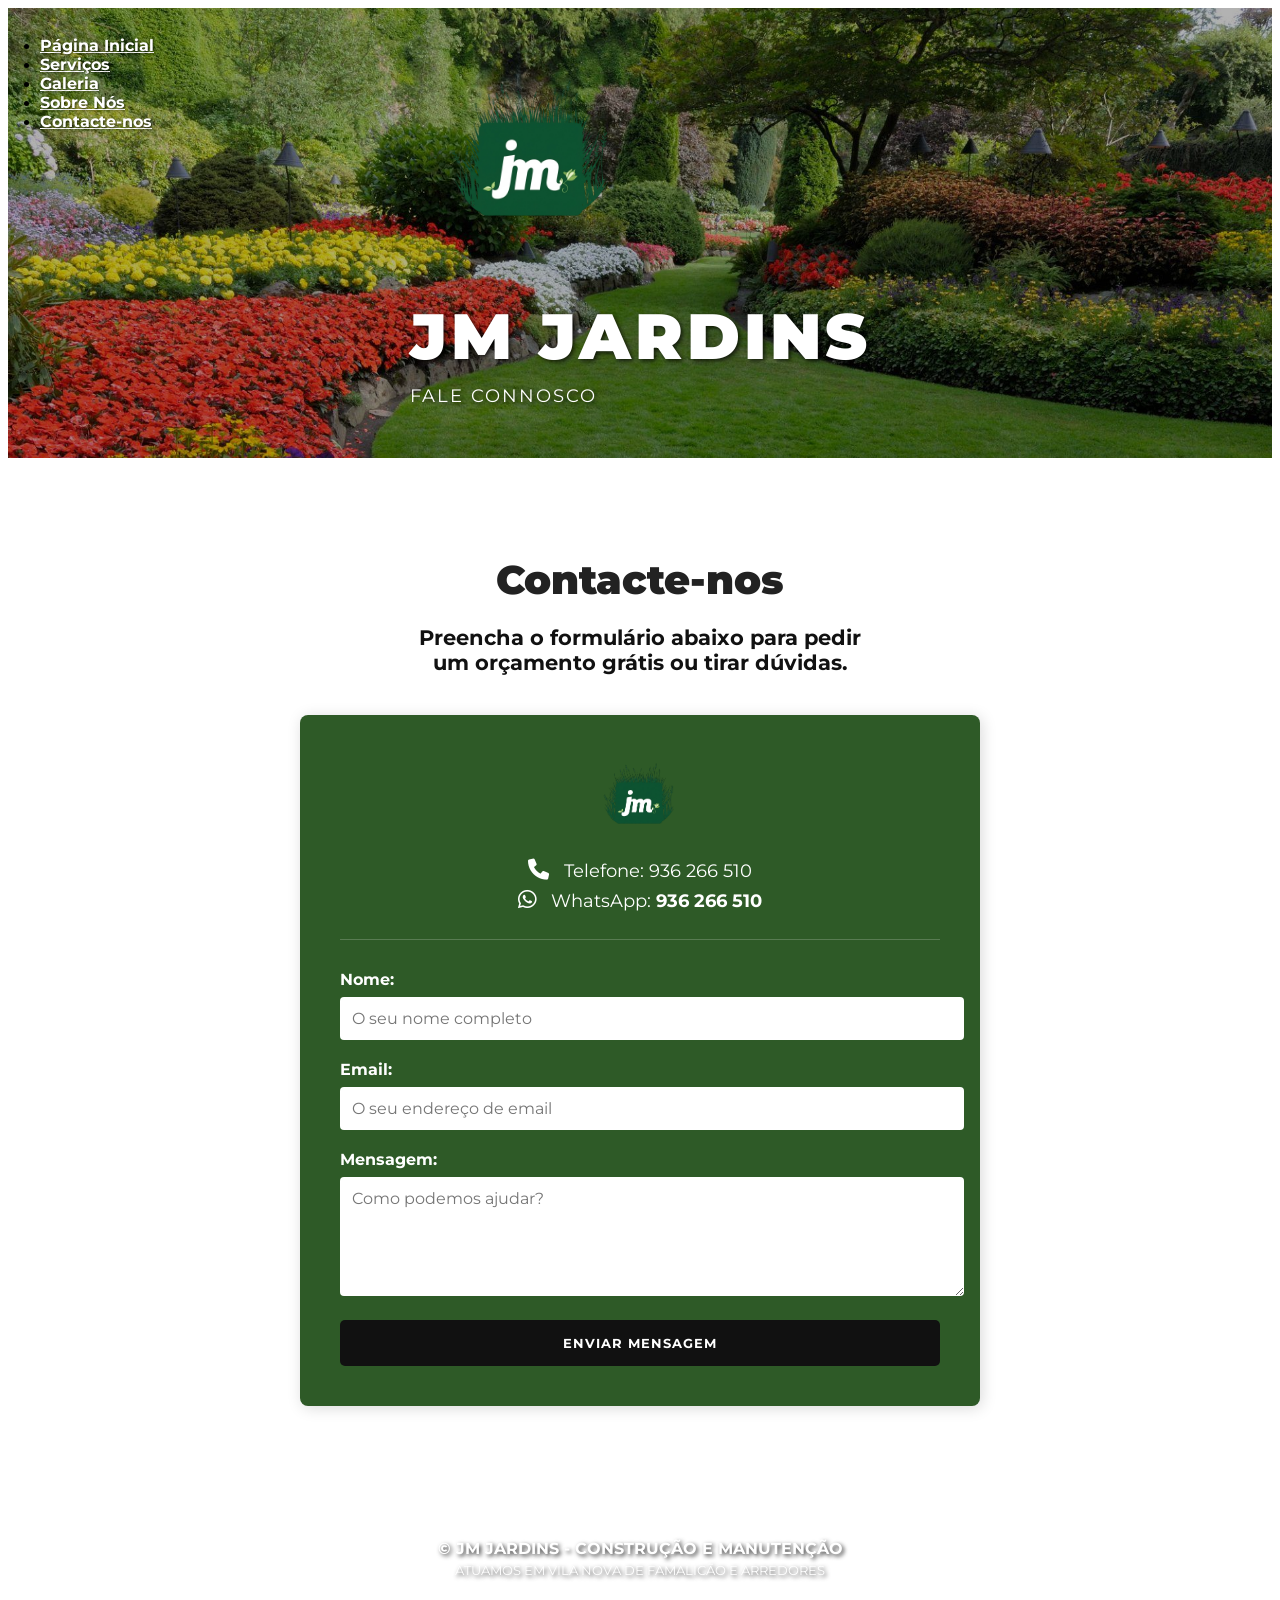
==== contactos.html @ 175b45d8 "Add files via upload" ====
<!DOCTYPE html>
<html lang="pt">
<head>
<meta charset="UTF-8">
    <meta name="viewport" content="width=device-width, initial-scale=1.0">
<title>JM Jardins - Contactos</title>
    
    <link href="https://fonts.googleapis.com/css2?family=Montserrat:wght@400;700;900&display=swap" rel="stylesheet">
    <link rel="stylesheet" href="assets/css/main.css">
    <noscript><link rel="stylesheet" href="assets/css/noscript.css" /></noscript>
    
    <link rel="stylesheet" href="https://cdnjs.cloudflare.com/ajax/libs/font-awesome/6.0.0/css/all.min.css">
    
<style>
    /* header copiado das outras pags */
    #header {
background-image: linear-gradient(rgba(0,0,0,0.3), rgba(0,0,0,0.3)), url('img/image jardim.jpg') !important; 
        background-size: cover !important;
        background-position: center !important;
background-attachment: fixed !important;
        min-height: 50vh; 
        display: flex;
        justify-content: center;
    flex-direction: column;
        align-items: center;
        border: none !important;
margin-bottom: 0 !important;
        padding: 0 !important;
    }

    #header:before, #header:after { display: none !important; background: none !important; }
    
    #nav {
        position: absolute; top: 20px;
        background: transparent !important;
        border: none !important; box-shadow: none !important;
        width: 100%; z-index: 100;
    }

    #nav ul li a {
        color: #ffffff !important;
        font-family: 'Montserrat', sans-serif !important; font-weight: 700;
        text-shadow: 1px 1px 2px rgba(0,0,0,0.5);
    }

    #header h1, #header p {
        color: #ffffff !important;
        margin: 0 !important; text-transform: uppercase; 
        font-family: 'Montserrat', sans-serif !important; 
        text-shadow: 2px 2px 4px rgba(0,0,0,0.7);
    }

    #header p {
        letter-spacing: 2px; font-size: 1.1em;
        margin-top: 10px !important; font-weight: 400;
    }

    /* logo como botao centrado */
    .logo-center { margin: 0 auto 1.5em auto; display: block; }
    .logo-button img { width: auto; height: 180px; }

    #header h1 span { 
        font-size: 2.0em; color: #ffffff !important; 
        letter-spacing: 4px; font-weight: 900; 
        text-shadow: 2px 2px 4px rgba(0,0,0,0.7); 
    }

    /* fundo da secção de contactos */
    .contactos-fundo {
        background-color: #ffffff; 
        padding: 4em 0;
        text-align: center;
    }

    /* css po formulario - VERDE */
    .caixa-formulario {
        max-width: 600px;
        margin: 0 auto;
        background: #2E5A27; /* Verde escuro do tema */
        padding: 40px;
        border-radius: 8px;
        box-shadow: 2px 2px 15px rgba(0,0,0,0.15); /* sombra um bocado mais forte */
        text-align: left; 
    }

    /* texto das labels agora a branco po contraste */
    .caixa-formulario label {
        font-family: 'Montserrat', sans-serif;
        font-weight: 700; color: #ffffff;
        display: block; margin-bottom: 8px;
    }

    /* inputs e a caixa de mensagem */
    .caixa-formulario input, .caixa-formulario textarea {
        width: 100%;
        padding: 12px;
        margin-bottom: 20px;
        border: none; /* tirei a borda pa ficar mais clean no fundo verde */
        border-radius: 4px;
        font-family: 'Montserrat', sans-serif;
        font-size: 1em;
    }

    /* o botao de enviar */
    .caixa-formulario button {
        background-color: #111111; /* Preto para destacar no verde */
        color: #ffffff;
        font-family: 'Montserrat', sans-serif; font-weight: 700;
        padding: 15px 30px;
        border: none; border-radius: 5px;
        cursor: pointer;
        text-transform: uppercase;
        width: 100%; 
        letter-spacing: 1px;
    }

    .caixa-formulario button:hover {
        background-color: #333333; 
    }

    /* css po bloco de contactos rápidos (telefone e whatsapp) */
    .info-contacto-rapido {
        text-align: center;
        margin-bottom: 30px;
        padding-bottom: 20px;
        border-bottom: 1px solid rgba(255, 255, 255, 0.2); /* Borda branca muito suave pa separar */
    }

    .info-contacto-rapido div {
        display: block; /* pa meter um por baixo do outro */
        color: #ffffff !important;
        font-family: 'Montserrat', sans-serif;
        font-weight: 400;
        font-size: 1.1em;
        margin: 8px auto; /* espacamento entre eles */
    }

    .info-contacto-rapido i {
        margin-right: 10px;
        font-size: 1.2em;
    }

    .info-contacto-rapido a {
        color: #ffffff !important;
        text-decoration: none;
        font-weight: 700; /* deixar o numero em negrito */
    }

    /* footer do costume */
    #footer {
        border: none !important;
        background-image: linear-gradient(rgba(0,0,0,0.6), rgba(0,0,0,0.6)), url('img/image jardim.jpg') !important;
        background-size: cover !important;
        padding: 4em 0 !important;
        background-position: center !important; background-attachment: fixed !important;
        display: flex; flex-direction: column; justify-content: center; align-items: center;
        text-align: center !important;
    }

    #footer p {
        color: #ffffff !important; font-size: 1em !important;
        font-family: 'Montserrat', sans-serif !important;
        font-weight: 700 !important; margin: 5px auto !important;
        text-transform: uppercase;
        text-shadow: 2px 2px 4px rgba(0,0,0,0.8);
        border: none !important; padding: 0 !important;
        display: flex; flex-direction: column;
        justify-content: center;
        align-items: center;
        text-align: center !important;
    }
</style>
</head>
<body class="homepage is-preload">
    <div id="page-wrapper">

        <header id="header">
            <div class="inner">
                <header>
                    <h1>
                        <a href="index.html" class="logo-button logo-center">
                            <img src="img/logo.png" alt="JM Jardins Logo">
                        </a>
                        <span>JM JARDINS</span>
                    </h1>
                    <p>FALE CONNOSCO</p>
                </header>
            </div>

            <nav id="nav">
                <ul>
                    <li><a href="index.html">Página Inicial</a></li>
                    <li><a href="servicos.html">Serviços</a></li>
                    <li><a href="galeria.html">Galeria</a></li>
                    <li><a href="historia.html">Sobre Nós</a></li>
                    <li><a href="contactos.html">Contacte-nos</a></li>
                </ul>
            </nav>
        </header>

        <main class="wrapper style1 contactos-fundo">
            <h2 style="font-family: 'Montserrat', sans-serif; font-weight: 900; font-size: 2.5em; margin-bottom: 10px; color: #222;">Contacte-nos</h2>
            
            <p style="font-family: 'Montserrat', sans-serif; font-weight: 700; font-size: 1.3em; color: #111; margin-bottom: 40px; text-align: center;">
    Preencha o formulário abaixo para pedir<br>um orçamento grátis ou tirar dúvidas.
</p>

            <div class="caixa-formulario">
                <div style="text-align: center; margin-bottom: 20px;">
                    <img src="img/logo.png" alt="Mini Logo JM" style="height: 80px; width: auto;">
                </div>

                <div class="info-contacto-rapido">
                    <div>
                        <i class="fas fa-phone"></i>
                        <span>Telefone: 936 266 510</span> </div>
                    <div>
                        <i class="fab fa-whatsapp"></i>
                        <span>WhatsApp: <a href="https://wa.me/936266510" target="_blank">936 266 510</a></span> </div>
                </div>

                <form action="#" method="post">
                    <div>
                        <label for="nome">Nome:</label>
                        <input type="text" id="nome" name="nome" placeholder="O seu nome completo" required>
                    </div>

                    <div>
                        <label for="email">Email:</label>
                        <input type="email" id="email" name="email" placeholder="O seu endereço de email" required>
                    </div>

                    <div>
                        <label for="mensagem">Mensagem:</label>
                        <textarea id="mensagem" name="mensagem" rows="5" placeholder="Como podemos ajudar?" required></textarea>
                    </div>

                    <button type="submit">Enviar Mensagem</button>
                </form>
            </div>
        </main>

        <footer id="footer">
            <div class="container">
                <p>&copy; JM Jardins - Construção e Manutenção</p>
                <p style="font-size: 0.8em !important; font-weight: 400 !important;">Atuamos em Vila Nova de Famalicão e Arredores</p>
                
            </div>
        </footer>

    </div>
</body>
</html>
---- assets/css/main.css ----
@import url("https://fonts.googleapis.com/css?family=Source+Sans+Pro:300,300italic,400,400italic,600");
@import url("fontawesome-all.min.css");

/*
	Helios by HTML5 UP
	html5up.net | @ajlkn
	Free for personal and commercial use under the CCA 3.0 license (html5up.net/license)
*/

html, body, div, span, applet, object,
iframe, h1, h2, h3, h4, h5, h6, p, blockquote,
pre, a, abbr, acronym, address, big, cite,
code, del, dfn, em, img, ins, kbd, q, s, samp,
small, strike, strong, sub, sup, tt, var, b,
u, i, center, dl, dt, dd, ol, ul, li, fieldset,
form, label, legend, table, caption, tbody,
tfoot, thead, tr, th, td, article, aside,
canvas, details, embed, figure, figcaption,
footer, header, hgroup, menu, nav, output, ruby,
section, summary, time, mark, audio, video {
	margin: 0;
	padding: 0;
	border: 0;
	font-size: 100%;
	font: inherit;
	vertical-align: baseline;}

article, aside, details, figcaption, figure,
footer, header, hgroup, menu, nav, section {
	display: block;}

body {
	line-height: 1;
}

ol, ul {
	list-style: none;
}

blockquote, q {
	quotes: none;
}

	blockquote:before, blockquote:after, q:before, q:after {
		content: '';
		content: none;
	}

table {
	border-collapse: collapse;
	border-spacing: 0;
}

body {
	-webkit-text-size-adjust: none;
}

mark {
	background-color: transparent;
	color: inherit;
}

input::-moz-focus-inner {
	border: 0;
	padding: 0;
}

input, select, textarea {
	-moz-appearance: none;
	-webkit-appearance: none;
	-ms-appearance: none;
	appearance: none;
}

/* Basic */

	html {
		box-sizing: border-box;
	}

	*, *:before, *:after {
		box-sizing: inherit;
	}

	body {
		background: #f0f4f4;
		color: #5b5b5b;
		font-size: 15pt;
		line-height: 1.85em;
		font-family: 'Source Sans Pro', sans-serif;
		font-weight: 300;
	}

		body.is-preload *, body.is-preload *:before, body.is-preload *:after {
			-moz-animation: none !important;
			-webkit-animation: none !important;
			-ms-animation: none !important;
			animation: none !important;
			-moz-transition: none !important;
			-webkit-transition: none !important;
			-ms-transition: none !important;
			transition: none !important;
		}

	input, textarea, select {
		font-size: 15pt;
		line-height: 1.85em;
		font-family: 'Source Sans Pro', sans-serif;
		font-weight: 300;
	}

	h1, h2, h3, h4, h5, h6 {
		font-weight: 400;
		color: #483949;
		line-height: 1.25em;
	}

	h1 a, h2 a, h3 a, h4 a, h5 a, h6 a {
		color: inherit;
		text-decoration: none;
		border-bottom-color: transparent;
	}

	h1 strong, h2 strong, h3 strong, h4 strong, h5 strong, h6 strong {
		font-weight: 600;
	}

	h2 {
		font-size: 2.85em;
	}

	h3 {
		font-size: 1.25em;
	}

	h4 {
		font-size: 1em;
		margin: 0 0 0.25em 0;
	}

	strong, b {
		font-weight: 400;
		color: #483949;
	}

	em, i {
		font-style: italic;
	}

	a {
		color: inherit;
		border-bottom: solid 1px rgba(128, 128, 128, 0.15);
		text-decoration: none;
		-moz-transition: background-color 0.35s ease-in-out, color 0.35s ease-in-out, border-bottom-color 0.35s ease-in-out;
		-webkit-transition: background-color 0.35s ease-in-out, color 0.35s ease-in-out, border-bottom-color 0.35s ease-in-out;
		-ms-transition: background-color 0.35s ease-in-out, color 0.35s ease-in-out, border-bottom-color 0.35s ease-in-out;
		transition: background-color 0.35s ease-in-out, color 0.35s ease-in-out, border-bottom-color 0.35s ease-in-out;
	}

		a:hover {
			color: #ef8376;
			border-bottom-color: transparent;
		}

	sub {
		position: relative;
		top: 0.5em;
		font-size: 0.8em;
	}

	sup {
		position: relative;
		top: -0.5em;
		font-size: 0.8em;
	}

	blockquote {
		border-left: solid 0.5em #ddd;
		padding: 1em 0 1em 2em;
		font-style: italic;
	}

	p, ul, ol, dl, table {
		margin-bottom: 1em;
	}

	p {
		text-align: justify;
	}

	br.clear {
		clear: both;
	}

	hr {
		position: relative;
		display: block;
		border: 0;
		top: 4.5em;
		margin-bottom: 9em;
		height: 6px;
		border-top: solid 1px rgba(128, 128, 128, 0.2);
		border-bottom: solid 1px rgba(128, 128, 128, 0.2);
	}

		hr:before, hr:after {
			content: '';
			position: absolute;
			top: -8px;
			display: block;
			width: 1px;
			height: 21px;
			background: rgba(128, 128, 128, 0.2);
		}

		hr:before {
			left: -1px;
		}

		hr:after {
			right: -1px;
		}

	.timestamp {
		color: rgba(128, 128, 128, 0.75);
		font-size: 0.8em;
	}

/* Container */

	.container {
		margin: 0 auto;
		max-width: 100%;
		width: 1400px;
	}

		@media screen and (max-width: 1680px) {

			.container {
				width: 1200px;
			}

		}

		@media screen and (max-width: 1280px) {

			.container {
				width: 100%;
			}

		}

		@media screen and (max-width: 960px) {

			.container {
				width: 100%;
			}

		}

		@media screen and (max-width: 840px) {

			.container {
				width: 100%;
			}

		}

		@media screen and (max-width: 736px) {

			.container {
				width: 100%;
			}

		}

/* Row */

	.row {
		display: flex;
		flex-wrap: wrap;
		box-sizing: border-box;
		align-items: stretch;
	}

		.row > * {
			box-sizing: border-box;
		}

		.row.gtr-uniform > * > :last-child {
			margin-bottom: 0;
		}

		.row.aln-left {
			justify-content: flex-start;
		}

		.row.aln-center {
			justify-content: center;
		}

		.row.aln-right {
			justify-content: flex-end;
		}

		.row.aln-top {
			align-items: flex-start;
		}

		.row.aln-middle {
			align-items: center;
		}

		.row.aln-bottom {
			align-items: flex-end;
		}

		.row > .imp {
			order: -1;
		}

		.row > .col-1 {
			width: 8.33333%;
		}

		.row > .off-1 {
			margin-left: 8.33333%;
		}

		.row > .col-2 {
			width: 16.66667%;
		}

		.row > .off-2 {
			margin-left: 16.66667%;
		}

		.row > .col-3 {
			width: 25%;
		}

		.row > .off-3 {
			margin-left: 25%;
		}

		.row > .col-4 {
			width: 33.33333%;
		}

		.row > .off-4 {
			margin-left: 33.33333%;
		}

		.row > .col-5 {
			width: 41.66667%;
		}

		.row > .off-5 {
			margin-left: 41.66667%;
		}

		.row > .col-6 {
			width: 50%;
		}

		.row > .off-6 {
			margin-left: 50%;
		}

		.row > .col-7 {
			width: 58.33333%;
		}

		.row > .off-7 {
			margin-left: 58.33333%;
		}

		.row > .col-8 {
			width: 66.66667%;
		}

		.row > .off-8 {
			margin-left: 66.66667%;
		}

		.row > .col-9 {
			width: 75%;
		}

		.row > .off-9 {
			margin-left: 75%;
		}

		.row > .col-10 {
			width: 83.33333%;
		}

		.row > .off-10 {
			margin-left: 83.33333%;
		}

		.row > .col-11 {
			width: 91.66667%;
		}

		.row > .off-11 {
			margin-left: 91.66667%;
		}

		.row > .col-12 {
			width: 100%;
		}

		.row > .off-12 {
			margin-left: 100%;
		}

		.row.gtr-0 {
			margin-top: 0px;
			margin-left: 0px;
		}

			.row.gtr-0 > * {
				padding: 0px 0 0 0px;
			}

			.row.gtr-0.gtr-uniform {
				margin-top: 0px;
			}

				.row.gtr-0.gtr-uniform > * {
					padding-top: 0px;
				}

		.row.gtr-25 {
			margin-top: -10px;
			margin-left: -10px;
		}

			.row.gtr-25 > * {
				padding: 10px 0 0 10px;
			}

			.row.gtr-25.gtr-uniform {
				margin-top: -10px;
			}

				.row.gtr-25.gtr-uniform > * {
					padding-top: 10px;
				}

		.row.gtr-50 {
			margin-top: -20px;
			margin-left: -20px;
		}

			.row.gtr-50 > * {
				padding: 20px 0 0 20px;
			}

			.row.gtr-50.gtr-uniform {
				margin-top: -20px;
			}

				.row.gtr-50.gtr-uniform > * {
					padding-top: 20px;
				}

		.row {
			margin-top: -40px;
			margin-left: -40px;
		}

			.row > * {
				padding: 40px 0 0 40px;
			}

			.row.gtr-uniform {
				margin-top: -40px;
			}

				.row.gtr-uniform > * {
					padding-top: 40px;
				}

		.row.gtr-150 {
			margin-top: -60px;
			margin-left: -60px;
		}

			.row.gtr-150 > * {
				padding: 60px 0 0 60px;
			}

			.row.gtr-150.gtr-uniform {
				margin-top: -60px;
			}

				.row.gtr-150.gtr-uniform > * {
					padding-top: 60px;
				}

		.row.gtr-200 {
			margin-top: -80px;
			margin-left: -80px;
		}

			.row.gtr-200 > * {
				padding: 80px 0 0 80px;
			}

			.row.gtr-200.gtr-uniform {
				margin-top: -80px;
			}

				.row.gtr-200.gtr-uniform > * {
					padding-top: 80px;
				}

		@media screen and (max-width: 1680px) {

			.row {
				display: flex;
				flex-wrap: wrap;
				box-sizing: border-box;
				align-items: stretch;
			}

				.row > * {
					box-sizing: border-box;
				}

				.row.gtr-uniform > * > :last-child {
					margin-bottom: 0;
				}

				.row.aln-left {
					justify-content: flex-start;
				}

				.row.aln-center {
					justify-content: center;
				}

				.row.aln-right {
					justify-content: flex-end;
				}

				.row.aln-top {
					align-items: flex-start;
				}

				.row.aln-middle {
					align-items: center;
				}

				.row.aln-bottom {
					align-items: flex-end;
				}

				.row > .imp-wide {
					order: -1;
				}

				.row > .col-1-wide {
					width: 8.33333%;
				}

				.row > .off-1-wide {
					margin-left: 8.33333%;
				}

				.row > .col-2-wide {
					width: 16.66667%;
				}

				.row > .off-2-wide {
					margin-left: 16.66667%;
				}

				.row > .col-3-wide {
					width: 25%;
				}

				.row > .off-3-wide {
					margin-left: 25%;
				}

				.row > .col-4-wide {
					width: 33.33333%;
				}

				.row > .off-4-wide {
					margin-left: 33.33333%;
				}

				.row > .col-5-wide {
					width: 41.66667%;
				}

				.row > .off-5-wide {
					margin-left: 41.66667%;
				}

				.row > .col-6-wide {
					width: 50%;
				}

				.row > .off-6-wide {
					margin-left: 50%;
				}

				.row > .col-7-wide {
					width: 58.33333%;
				}

				.row > .off-7-wide {
					margin-left: 58.33333%;
				}

				.row > .col-8-wide {
					width: 66.66667%;
				}

				.row > .off-8-wide {
					margin-left: 66.66667%;
				}

				.row > .col-9-wide {
					width: 75%;
				}

				.row > .off-9-wide {
					margin-left: 75%;
				}

				.row > .col-10-wide {
					width: 83.33333%;
				}

				.row > .off-10-wide {
					margin-left: 83.33333%;
				}

				.row > .col-11-wide {
					width: 91.66667%;
				}

				.row > .off-11-wide {
					margin-left: 91.66667%;
				}

				.row > .col-12-wide {
					width: 100%;
				}

				.row > .off-12-wide {
					margin-left: 100%;
				}

				.row.gtr-0 {
					margin-top: 0px;
					margin-left: 0px;
				}

					.row.gtr-0 > * {
						padding: 0px 0 0 0px;
					}

					.row.gtr-0.gtr-uniform {
						margin-top: 0px;
					}

						.row.gtr-0.gtr-uniform > * {
							padding-top: 0px;
						}

				.row.gtr-25 {
					margin-top: -10px;
					margin-left: -10px;
				}

					.row.gtr-25 > * {
						padding: 10px 0 0 10px;
					}

					.row.gtr-25.gtr-uniform {
						margin-top: -10px;
					}

						.row.gtr-25.gtr-uniform > * {
							padding-top: 10px;
						}

				.row.gtr-50 {
					margin-top: -20px;
					margin-left: -20px;
				}

					.row.gtr-50 > * {
						padding: 20px 0 0 20px;
					}

					.row.gtr-50.gtr-uniform {
						margin-top: -20px;
					}

						.row.gtr-50.gtr-uniform > * {
							padding-top: 20px;
						}

				.row {
					margin-top: -40px;
					margin-left: -40px;
				}

					.row > * {
						padding: 40px 0 0 40px;
					}

					.row.gtr-uniform {
						margin-top: -40px;
					}

						.row.gtr-uniform > * {
							padding-top: 40px;
						}

				.row.gtr-150 {
					margin-top: -60px;
					margin-left: -60px;
				}

					.row.gtr-150 > * {
						padding: 60px 0 0 60px;
					}

					.row.gtr-150.gtr-uniform {
						margin-top: -60px;
					}

						.row.gtr-150.gtr-uniform > * {
							padding-top: 60px;
						}

				.row.gtr-200 {
					margin-top: -80px;
					margin-left: -80px;
				}

					.row.gtr-200 > * {
						padding: 80px 0 0 80px;
					}

					.row.gtr-200.gtr-uniform {
						margin-top: -80px;
					}

						.row.gtr-200.gtr-uniform > * {
							padding-top: 80px;
						}

		}

		@media screen and (max-width: 1280px) {

			.row {
				display: flex;
				flex-wrap: wrap;
				box-sizing: border-box;
				align-items: stretch;
			}

				.row > * {
					box-sizing: border-box;
				}

				.row.gtr-uniform > * > :last-child {
					margin-bottom: 0;
				}

				.row.aln-left {
					justify-content: flex-start;
				}

				.row.aln-center {
					justify-content: center;
				}

				.row.aln-right {
					justify-content: flex-end;
				}

				.row.aln-top {
					align-items: flex-start;
				}

				.row.aln-middle {
					align-items: center;
				}

				.row.aln-bottom {
					align-items: flex-end;
				}

				.row > .imp-normal {
					order: -1;
				}

				.row > .col-1-normal {
					width: 8.33333%;
				}

				.row > .off-1-normal {
					margin-left: 8.33333%;
				}

				.row > .col-2-normal {
					width: 16.66667%;
				}

				.row > .off-2-normal {
					margin-left: 16.66667%;
				}

				.row > .col-3-normal {
					width: 25%;
				}

				.row > .off-3-normal {
					margin-left: 25%;
				}

				.row > .col-4-normal {
					width: 33.33333%;
				}

				.row > .off-4-normal {
					margin-left: 33.33333%;
				}

				.row > .col-5-normal {
					width: 41.66667%;
				}

				.row > .off-5-normal {
					margin-left: 41.66667%;
				}

				.row > .col-6-normal {
					width: 50%;
				}

				.row > .off-6-normal {
					margin-left: 50%;
				}

				.row > .col-7-normal {
					width: 58.33333%;
				}

				.row > .off-7-normal {
					margin-left: 58.33333%;
				}

				.row > .col-8-normal {
					width: 66.66667%;
				}

				.row > .off-8-normal {
					margin-left: 66.66667%;
				}

				.row > .col-9-normal {
					width: 75%;
				}

				.row > .off-9-normal {
					margin-left: 75%;
				}

				.row > .col-10-normal {
					width: 83.33333%;
				}

				.row > .off-10-normal {
					margin-left: 83.33333%;
				}

				.row > .col-11-normal {
					width: 91.66667%;
				}

				.row > .off-11-normal {
					margin-left: 91.66667%;
				}

				.row > .col-12-normal {
					width: 100%;
				}

				.row > .off-12-normal {
					margin-left: 100%;
				}

				.row.gtr-0 {
					margin-top: 0px;
					margin-left: 0px;
				}

					.row.gtr-0 > * {
						padding: 0px 0 0 0px;
					}

					.row.gtr-0.gtr-uniform {
						margin-top: 0px;
					}

						.row.gtr-0.gtr-uniform > * {
							padding-top: 0px;
						}

				.row.gtr-25 {
					margin-top: -9px;
					margin-left: -9px;
				}

					.row.gtr-25 > * {
						padding: 9px 0 0 9px;
					}

					.row.gtr-25.gtr-uniform {
						margin-top: -9px;
					}

						.row.gtr-25.gtr-uniform > * {
							padding-top: 9px;
						}

				.row.gtr-50 {
					margin-top: -18px;
					margin-left: -18px;
				}

					.row.gtr-50 > * {
						padding: 18px 0 0 18px;
					}

					.row.gtr-50.gtr-uniform {
						margin-top: -18px;
					}

						.row.gtr-50.gtr-uniform > * {
							padding-top: 18px;
						}

				.row {
					margin-top: -36px;
					margin-left: -36px;
				}

					.row > * {
						padding: 36px 0 0 36px;
					}

					.row.gtr-uniform {
						margin-top: -36px;
					}

						.row.gtr-uniform > * {
							padding-top: 36px;
						}

				.row.gtr-150 {
					margin-top: -54px;
					margin-left: -54px;
				}

					.row.gtr-150 > * {
						padding: 54px 0 0 54px;
					}

					.row.gtr-150.gtr-uniform {
						margin-top: -54px;
					}

						.row.gtr-150.gtr-uniform > * {
							padding-top: 54px;
						}

				.row.gtr-200 {
					margin-top: -72px;
					margin-left: -72px;
				}

					.row.gtr-200 > * {
						padding: 72px 0 0 72px;
					}

					.row.gtr-200.gtr-uniform {
						margin-top: -72px;
					}

						.row.gtr-200.gtr-uniform > * {
							padding-top: 72px;
						}

		}

		@media screen and (max-width: 960px) {

			.row {
				display: flex;
				flex-wrap: wrap;
				box-sizing: border-box;
				align-items: stretch;
			}

				.row > * {
					box-sizing: border-box;
				}

				.row.gtr-uniform > * > :last-child {
					margin-bottom: 0;
				}

				.row.aln-left {
					justify-content: flex-start;
				}

				.row.aln-center {
					justify-content: center;
				}

				.row.aln-right {
					justify-content: flex-end;
				}

				.row.aln-top {
					align-items: flex-start;
				}

				.row.aln-middle {
					align-items: center;
				}

				.row.aln-bottom {
					align-items: flex-end;
				}

				.row > .imp-narrow {
					order: -1;
				}

				.row > .col-1-narrow {
					width: 8.33333%;
				}

				.row > .off-1-narrow {
					margin-left: 8.33333%;
				}

				.row > .col-2-narrow {
					width: 16.66667%;
				}

				.row > .off-2-narrow {
					margin-left: 16.66667%;
				}

				.row > .col-3-narrow {
					width: 25%;
				}

				.row > .off-3-narrow {
					margin-left: 25%;
				}

				.row > .col-4-narrow {
					width: 33.33333%;
				}

				.row > .off-4-narrow {
					margin-left: 33.33333%;
				}

				.row > .col-5-narrow {
					width: 41.66667%;
				}

				.row > .off-5-narrow {
					margin-left: 41.66667%;
				}

				.row > .col-6-narrow {
					width: 50%;
				}

				.row > .off-6-narrow {
					margin-left: 50%;
				}

				.row > .col-7-narrow {
					width: 58.33333%;
				}

				.row > .off-7-narrow {
					margin-left: 58.33333%;
				}

				.row > .col-8-narrow {
					width: 66.66667%;
				}

				.row > .off-8-narrow {
					margin-left: 66.66667%;
				}

				.row > .col-9-narrow {
					width: 75%;
				}

				.row > .off-9-narrow {
					margin-left: 75%;
				}

				.row > .col-10-narrow {
					width: 83.33333%;
				}

				.row > .off-10-narrow {
					margin-left: 83.33333%;
				}

				.row > .col-11-narrow {
					width: 91.66667%;
				}

				.row > .off-11-narrow {
					margin-left: 91.66667%;
				}

				.row > .col-12-narrow {
					width: 100%;
				}

				.row > .off-12-narrow {
					margin-left: 100%;
				}

				.row.gtr-0 {
					margin-top: 0px;
					margin-left: 0px;
				}

					.row.gtr-0 > * {
						padding: 0px 0 0 0px;
					}

					.row.gtr-0.gtr-uniform {
						margin-top: 0px;
					}

						.row.gtr-0.gtr-uniform > * {
							padding-top: 0px;
						}

				.row.gtr-25 {
					margin-top: -8px;
					margin-left: -8px;
				}

					.row.gtr-25 > * {
						padding: 8px 0 0 8px;
					}

					.row.gtr-25.gtr-uniform {
						margin-top: -8px;
					}

						.row.gtr-25.gtr-uniform > * {
							padding-top: 8px;
						}

				.row.gtr-50 {
					margin-top: -16px;
					margin-left: -16px;
				}

					.row.gtr-50 > * {
						padding: 16px 0 0 16px;
					}

					.row.gtr-50.gtr-uniform {
						margin-top: -16px;
					}

						.row.gtr-50.gtr-uniform > * {
							padding-top: 16px;
						}

				.row {
					margin-top: -32px;
					margin-left: -32px;
				}

					.row > * {
						padding: 32px 0 0 32px;
					}

					.row.gtr-uniform {
						margin-top: -32px;
					}

						.row.gtr-uniform > * {
							padding-top: 32px;
						}

				.row.gtr-150 {
					margin-top: -48px;
					margin-left: -48px;
				}

					.row.gtr-150 > * {
						padding: 48px 0 0 48px;
					}

					.row.gtr-150.gtr-uniform {
						margin-top: -48px;
					}

						.row.gtr-150.gtr-uniform > * {
							padding-top: 48px;
						}

				.row.gtr-200 {
					margin-top: -64px;
					margin-left: -64px;
				}

					.row.gtr-200 > * {
						padding: 64px 0 0 64px;
					}

					.row.gtr-200.gtr-uniform {
						margin-top: -64px;
					}

						.row.gtr-200.gtr-uniform > * {
							padding-top: 64px;
						}

		}

		@media screen and (max-width: 840px) {

			.row {
				display: flex;
				flex-wrap: wrap;
				box-sizing: border-box;
				align-items: stretch;
			}

				.row > * {
					box-sizing: border-box;
				}

				.row.gtr-uniform > * > :last-child {
					margin-bottom: 0;
				}

				.row.aln-left {
					justify-content: flex-start;
				}

				.row.aln-center {
					justify-content: center;
				}

				.row.aln-right {
					justify-content: flex-end;
				}

				.row.aln-top {
					align-items: flex-start;
				}

				.row.aln-middle {
					align-items: center;
				}

				.row.aln-bottom {
					align-items: flex-end;
				}

				.row > .imp-narrower {
					order: -1;
				}

				.row > .col-1-narrower {
					width: 8.33333%;
				}

				.row > .off-1-narrower {
					margin-left: 8.33333%;
				}

				.row > .col-2-narrower {
					width: 16.66667%;
				}

				.row > .off-2-narrower {
					margin-left: 16.66667%;
				}

				.row > .col-3-narrower {
					width: 25%;
				}

				.row > .off-3-narrower {
					margin-left: 25%;
				}

				.row > .col-4-narrower {
					width: 33.33333%;
				}

				.row > .off-4-narrower {
					margin-left: 33.33333%;
				}

				.row > .col-5-narrower {
					width: 41.66667%;
				}

				.row > .off-5-narrower {
					margin-left: 41.66667%;
				}

				.row > .col-6-narrower {
					width: 50%;
				}

				.row > .off-6-narrower {
					margin-left: 50%;
				}

				.row > .col-7-narrower {
					width: 58.33333%;
				}

				.row > .off-7-narrower {
					margin-left: 58.33333%;
				}

				.row > .col-8-narrower {
					width: 66.66667%;
				}

				.row > .off-8-narrower {
					margin-left: 66.66667%;
				}

				.row > .col-9-narrower {
					width: 75%;
				}

				.row > .off-9-narrower {
					margin-left: 75%;
				}

				.row > .col-10-narrower {
					width: 83.33333%;
				}

				.row > .off-10-narrower {
					margin-left: 83.33333%;
				}

				.row > .col-11-narrower {
					width: 91.66667%;
				}

				.row > .off-11-narrower {
					margin-left: 91.66667%;
				}

				.row > .col-12-narrower {
					width: 100%;
				}

				.row > .off-12-narrower {
					margin-left: 100%;
				}

				.row.gtr-0 {
					margin-top: 0px;
					margin-left: 0px;
				}

					.row.gtr-0 > * {
						padding: 0px 0 0 0px;
					}

					.row.gtr-0.gtr-uniform {
						margin-top: 0px;
					}

						.row.gtr-0.gtr-uniform > * {
							padding-top: 0px;
						}

				.row.gtr-25 {
					margin-top: -8px;
					margin-left: -8px;
				}

					.row.gtr-25 > * {
						padding: 8px 0 0 8px;
					}

					.row.gtr-25.gtr-uniform {
						margin-top: -8px;
					}

						.row.gtr-25.gtr-uniform > * {
							padding-top: 8px;
						}

				.row.gtr-50 {
					margin-top: -16px;
					margin-left: -16px;
				}

					.row.gtr-50 > * {
						padding: 16px 0 0 16px;
					}

					.row.gtr-50.gtr-uniform {
						margin-top: -16px;
					}

						.row.gtr-50.gtr-uniform > * {
							padding-top: 16px;
						}

				.row {
					margin-top: -32px;
					margin-left: -32px;
				}

					.row > * {
						padding: 32px 0 0 32px;
					}

					.row.gtr-uniform {
						margin-top: -32px;
					}

						.row.gtr-uniform > * {
							padding-top: 32px;
						}

				.row.gtr-150 {
					margin-top: -48px;
					margin-left: -48px;
				}

					.row.gtr-150 > * {
						padding: 48px 0 0 48px;
					}

					.row.gtr-150.gtr-uniform {
						margin-top: -48px;
					}

						.row.gtr-150.gtr-uniform > * {
							padding-top: 48px;
						}

				.row.gtr-200 {
					margin-top: -64px;
					margin-left: -64px;
				}

					.row.gtr-200 > * {
						padding: 64px 0 0 64px;
					}

					.row.gtr-200.gtr-uniform {
						margin-top: -64px;
					}

						.row.gtr-200.gtr-uniform > * {
							padding-top: 64px;
						}

		}

		@media screen and (max-width: 736px) {

			.row {
				display: flex;
				flex-wrap: wrap;
				box-sizing: border-box;
				align-items: stretch;
			}

				.row > * {
					box-sizing: border-box;
				}

				.row.gtr-uniform > * > :last-child {
					margin-bottom: 0;
				}

				.row.aln-left {
					justify-content: flex-start;
				}

				.row.aln-center {
					justify-content: center;
				}

				.row.aln-right {
					justify-content: flex-end;
				}

				.row.aln-top {
					align-items: flex-start;
				}

				.row.aln-middle {
					align-items: center;
				}

				.row.aln-bottom {
					align-items: flex-end;
				}

				.row > .imp-mobile {
					order: -1;
				}

				.row > .col-1-mobile {
					width: 8.33333%;
				}

				.row > .off-1-mobile {
					margin-left: 8.33333%;
				}

				.row > .col-2-mobile {
					width: 16.66667%;
				}

				.row > .off-2-mobile {
					margin-left: 16.66667%;
				}

				.row > .col-3-mobile {
					width: 25%;
				}

				.row > .off-3-mobile {
					margin-left: 25%;
				}

				.row > .col-4-mobile {
					width: 33.33333%;
				}

				.row > .off-4-mobile {
					margin-left: 33.33333%;
				}

				.row > .col-5-mobile {
					width: 41.66667%;
				}

				.row > .off-5-mobile {
					margin-left: 41.66667%;
				}

				.row > .col-6-mobile {
					width: 50%;
				}

				.row > .off-6-mobile {
					margin-left: 50%;
				}

				.row > .col-7-mobile {
					width: 58.33333%;
				}

				.row > .off-7-mobile {
					margin-left: 58.33333%;
				}

				.row > .col-8-mobile {
					width: 66.66667%;
				}

				.row > .off-8-mobile {
					margin-left: 66.66667%;
				}

				.row > .col-9-mobile {
					width: 75%;
				}

				.row > .off-9-mobile {
					margin-left: 75%;
				}

				.row > .col-10-mobile {
					width: 83.33333%;
				}

				.row > .off-10-mobile {
					margin-left: 83.33333%;
				}

				.row > .col-11-mobile {
					width: 91.66667%;
				}

				.row > .off-11-mobile {
					margin-left: 91.66667%;
				}

				.row > .col-12-mobile {
					width: 100%;
				}

				.row > .off-12-mobile {
					margin-left: 100%;
				}

				.row.gtr-0 {
					margin-top: 0px;
					margin-left: 0px;
				}

					.row.gtr-0 > * {
						padding: 0px 0 0 0px;
					}

					.row.gtr-0.gtr-uniform {
						margin-top: 0px;
					}

						.row.gtr-0.gtr-uniform > * {
							padding-top: 0px;
						}

				.row.gtr-25 {
					margin-top: -5px;
					margin-left: -5px;
				}

					.row.gtr-25 > * {
						padding: 5px 0 0 5px;
					}

					.row.gtr-25.gtr-uniform {
						margin-top: -5px;
					}

						.row.gtr-25.gtr-uniform > * {
							padding-top: 5px;
						}

				.row.gtr-50 {
					margin-top: -10px;
					margin-left: -10px;
				}

					.row.gtr-50 > * {
						padding: 10px 0 0 10px;
					}

					.row.gtr-50.gtr-uniform {
						margin-top: -10px;
					}

						.row.gtr-50.gtr-uniform > * {
							padding-top: 10px;
						}

				.row {
					margin-top: -20px;
					margin-left: -20px;
				}

					.row > * {
						padding: 20px 0 0 20px;
					}

					.row.gtr-uniform {
						margin-top: -20px;
					}

						.row.gtr-uniform > * {
							padding-top: 20px;
						}

				.row.gtr-150 {
					margin-top: -30px;
					margin-left: -30px;
				}

					.row.gtr-150 > * {
						padding: 30px 0 0 30px;
					}

					.row.gtr-150.gtr-uniform {
						margin-top: -30px;
					}

						.row.gtr-150.gtr-uniform > * {
							padding-top: 30px;
						}

				.row.gtr-200 {
					margin-top: -40px;
					margin-left: -40px;
				}

					.row.gtr-200 > * {
						padding: 40px 0 0 40px;
					}

					.row.gtr-200.gtr-uniform {
						margin-top: -40px;
					}

						.row.gtr-200.gtr-uniform > * {
							padding-top: 40px;
						}

		}

/* Sections/Article */

	section, article {
		margin-bottom: 3em;
	}

		section > :last-child, section:last-child, article > :last-child, article:last-child {
			margin-bottom: 0;
		}

		section.special > header, section.special > footer, article.special > header, article.special > footer {
			text-align: center;
		}

	.row > section, .row > article {
		margin-bottom: 0;
	}

	header {
		margin: 0 0 1em 0;
	}

		header > p {
			display: block;
			font-size: 1.5em;
			margin: 1em 0 2em 0;
			line-height: 1.5em;
			text-align: inherit;
		}

	footer {
		margin: 2.5em 0 0 0;
	}

/* Image */

	.image {
		position: relative;
		display: inline-block;
		border: 0;
		outline: 0;
	}

		.image img {
			display: block;
			width: 100%;
		}

		.image.fit {
			display: block;
			width: 100%;
		}

		.image.featured {
			display: block;
			width: 100%;
			margin: 0 0 4em 0;
		}

		.image.left {
			float: left;
			margin: 0 2em 2em 0;
		}

		.image.centered {
			display: block;
			margin: 0 0 2em 0;
		}

			.image.centered img {
				margin: 0 auto;
				width: auto;
			}

/* List */

	ul {
		list-style: disc;
		padding-left: 1em;
	}

		ul li {
			padding-left: 0.5em;
		}

	ol {
		list-style: decimal;
		padding-left: 1.25em;
	}

		ol li {
			padding-left: 0.25em;
		}

/* Actions */

	ul.actions {
		margin: 3em 0 0 0;
		list-style: none;
		padding-left: 0;
	}

		form ul.actions {
			margin-top: 0;
		}

		ul.actions li {
			display: inline-block;
			margin: 0 0.75em 0 0.75em;
			padding-left: 0;
		}

			ul.actions li:first-child {
				margin-left: 0;
			}

			ul.actions li:last-child {
				margin-right: 0;
			}

/* Divided */

	ul.divided {
		list-style: none;
		padding-left: 0;
	}

		ul.divided li {
			border-top: solid 1px rgba(128, 128, 128, 0.2);
			padding-top: 1.5em;
			margin-top: 1.5em;
			padding-left: 0;
		}

			ul.divided li:first-child {
				border-top: 0;
				padding-top: 0;
				margin-top: 0;
			}

/* Menu */

	ul.menu {
		height: 1em;
		line-height: 1em;
		list-style: none;
		padding-left: 0;
	}

		ul.menu li {
			display: inline-block;
			border-left: solid 1px rgba(128, 128, 128, 0.2);
			padding-left: 1.25em;
			margin-left: 1.25em;
		}

			ul.menu li:first-child {
				border-left: 0;
				padding-left: 0;
				margin-left: 0;
			}

/* Icons */

	ul.icons {
		position: relative;
		background: rgba(128, 128, 128, 0.05);
		border-radius: 4em;
		display: inline-block;
		padding: 0.35em 0.75em 0.35em 0.75em;
		font-size: 1.25em;
		cursor: default;
		list-style: none;
	}

		ul.icons li {
			display: inline-block;
			padding-left: 0;
		}

			ul.icons li a {
				display: inline-block;
				background: none;
				width: 2.5em;
				height: 2.5em;
				line-height: 2.5em;
				text-align: center;
				border-radius: 100%;
				border: 0;
				color: inherit;
			}

				ul.icons li a:hover {
					color: #ef8376;
				}

/* Form */

	form label {
		display: block;
		font-weight: 400;
		color: #483949;
		margin: 0 0 1em 0;
	}

	form input[type="text"],
	form input[type="email"],
	form input[type="password"],
	form select,
	form textarea {
		-webkit-appearance: none;
		display: block;
		border: 0;
		background: #fafafa;
		width: 100%;
		border-radius: 0.5em;
		border: solid 1px #E5E5E5;
		padding: 1em;
		-moz-transition: background-color 0.35s ease-in-out, border-color 0.35s ease-in-out;
		-webkit-transition: background-color 0.35s ease-in-out, border-color 0.35s ease-in-out;
		-ms-transition: background-color 0.35s ease-in-out, border-color 0.35s ease-in-out;
		transition: background-color 0.35s ease-in-out, border-color 0.35s ease-in-out;
	}

		form input[type="text"]:focus,
		form input[type="email"]:focus,
		form input[type="password"]:focus,
		form select:focus,
		form textarea:focus {
			background: #fff;
			border-color: #df7366;
		}

	form input[type="text"],
	form input[type="email"],
	form input[type="password"],
	form select {
		line-height: 1em;
	}

	form textarea {
		min-height: 9em;
	}

	form ::-webkit-input-placeholder {
		color: #555 !important;
	}

	form :-moz-placeholder {
		color: #555 !important;
	}

	form ::-moz-placeholder {
		color: #555 !important;
	}

	form :-ms-input-placeholder {
		color: #555 !important;
	}

	form ::-moz-focus-inner {
		border: 0;
	}

/* Table */

	table {
		width: 100%;
	}

		table.default {
			width: 100%;
		}

			table.default tbody tr {
				border-top: solid 1px #e5e5e5;
			}

				table.default tbody tr:first-child {
					border-top: 0;
				}

				table.default tbody tr:nth-child(2n+1) {
					background: #fafafa;
				}

			table.default td {
				padding: 0.5em 1em 0.5em 1em;
			}

			table.default th {
				text-align: left;
				font-weight: 400;
				padding: 0.5em 1em 0.5em 1em;
			}

			table.default thead {
				border-bottom: solid 2px #e5e5e5;
			}

			table.default tfoot {
				border-top: solid 2px #e5e5e5;
			}

/* Button */

	input[type="button"],
	input[type="submit"],
	input[type="reset"],
	button,
	.button {
		position: relative;
		display: inline-block;
		background: #df7366;
		color: #fff;
		text-align: center;
		border-radius: 0.5em;
		text-decoration: none;
		padding: 0.65em 3em 0.65em 3em;
		border: 0;
		cursor: pointer;
		outline: 0;
		font-weight: 300;
		-moz-transition: background-color 0.35s ease-in-out, color 0.35s ease-in-out, border-bottom-color 0.35s ease-in-out;
		-webkit-transition: background-color 0.35s ease-in-out, color 0.35s ease-in-out, border-bottom-color 0.35s ease-in-out;
		-ms-transition: background-color 0.35s ease-in-out, color 0.35s ease-in-out, border-bottom-color 0.35s ease-in-out;
		transition: background-color 0.35s ease-in-out, color 0.35s ease-in-out, border-bottom-color 0.35s ease-in-out;
	}

		input[type="button"]:hover,
		input[type="submit"]:hover,
		input[type="reset"]:hover,
		button:hover,
		.button:hover {
			color: #fff;
			background: #ef8376;
		}

		input[type="button"].alt,
		input[type="submit"].alt,
		input[type="reset"].alt,
		button.alt,
		.button.alt {
			background: #2B252C;
		}

			input[type="button"].alt:hover,
			input[type="submit"].alt:hover,
			input[type="reset"].alt:hover,
			button.alt:hover,
			.button.alt:hover {
				background: #3B353C;
			}

/* Post */

	.post.stub {
		text-align: center;
	}

		.post.stub header {
			margin: 0;
		}

/* Icons */

	.icon {
		text-decoration: none;
		text-decoration: none;
	}

		.icon:before {
			-moz-osx-font-smoothing: grayscale;
			-webkit-font-smoothing: antialiased;
			display: inline-block;
			font-style: normal;
			font-variant: normal;
			text-rendering: auto;
			line-height: 1;
			text-transform: none !important;
			font-family: 'Font Awesome 5 Free';
			font-weight: 400;
		}

		.icon:before {
			line-height: inherit;
			font-size: 1.25em;
		}

		.icon > .label {
			display: none;
		}

		.icon.solid:before {
			font-weight: 900;
		}

		.icon.brands:before {
			font-family: 'Font Awesome 5 Brands';
		}

		.icon.circled {
			position: relative;
			display: inline-block;
			background: #2b252c;
			color: #fff;
			border-radius: 100%;
			width: 3em;
			height: 3em;
			line-height: 3em;
			text-align: center;
			font-size: 1.25em;
		}

			header .icon.circled {
				margin: 0 0 2em 0;
			}

/* Wrapper */

	.wrapper {
		background: #fff;
		margin: 0 0 2em 0;
		padding: 6em 0 6em 0;
	}

		.wrapper.style2 {
			padding-top: 0;
		}

/* Header */

	#header {
		position: relative;
		background-image: url("../../images/header.jpg");
		background-size: cover;
		background-position: center center;
		background-attachment: fixed;
		color: #fff;
		text-align: center;
		padding: 7.5em 0 2em 0;
		cursor: default;
	}

		#header:before {
			content: '';
			display: inline-block;
			vertical-align: middle;
			height: 100%;
		}

		#header .inner {
			position: relative;
			z-index: 1;
			margin: 0;
			display: inline-block;
			vertical-align: middle;
		}

		#header header {
			display: inline-block;
		}

			#header header > p {
				font-size: 1.25em;
				margin: 0;
			}

		#header h1 {
			color: #fff;
			font-size: 3em;
			line-height: 1em;
		}

			#header h1 a {
				color: inherit;
			}

		#header .button {
			display: inline-block;
			border-radius: 100%;
			width: 4.5em;
			height: 4.5em;
			line-height: 4.5em;
			text-align: center;
			font-size: 1.25em;
			padding: 0;
		}

		#header hr {
			top: 1.5em;
			margin-bottom: 3em;
			border-bottom-color: rgba(192, 192, 192, 0.35);
			box-shadow: inset 0 1px 0 0 rgba(192, 192, 192, 0.35);
		}

			#header hr:before, #header hr:after {
				background: rgba(192, 192, 192, 0.35);
			}

		#header footer {
			margin: 1em 0 0 0;
		}

	body.homepage #header {
		height: 100vh;
		min-height: 40em;
	}

		body.homepage #header h1 {
			font-size: 4em;
		}

		body.homepage #header:after {
			content: '';
			background: #1C0920;
			display: block;
			position: absolute;
			left: 0;
			top: 0;
			width: 100%;
			height: 100%;
			opacity: 0;
			-moz-transition: opacity 2.5s ease-in-out;
			-webkit-transition: opacity 2.5s ease-in-out;
			-ms-transition: opacity 2.5s ease-in-out;
			transition: opacity 2.5s ease-in-out;
			-moz-transition-delay: 0.5s;
			-webkit-transition-delay: 0.5s;
			-ms-transition-delay: 0.5s;
			transition-delay: 0.5s;
		}

	body.homepage.is-preload #header:after {
		opacity: 1;
	}

/* Nav */

	#nav {
		position: absolute;
		top: 0;
		left: 0;
		width: 100%;
		text-align: center;
		padding: 1.5em 0 1.5em 0;
		z-index: 1;
		overflow: hidden;
	}

		#nav > ul {
			line-height: 0px;
			position: relative;
			display: inline-block;
			margin: 0;
			height: 21px;
			border-left: solid 1px rgba(192, 192, 192, 0.35);
			border-right: solid 1px rgba(192, 192, 192, 0.35);
		}

			#nav > ul:before, #nav > ul:after {
				content: '';
				display: block;
				width: 300%;
				position: absolute;
				top: 50%;
				margin-top: -2px;
				height: 5px;
				border-top: solid 1px rgba(192, 192, 192, 0.35);
				border-bottom: solid 1px rgba(192, 192, 192, 0.35);
			}

			#nav > ul:before {
				left: 100%;
				margin-left: 1px;
			}

			#nav > ul:after {
				right: 100%;
				margin-right: 1px;
			}

			#nav > ul > li {
				display: inline-block;
				margin: -9px 0.5em 0 0.5em;
				border-radius: 0.5em;
				padding: 0.85em;
				border: solid 1px transparent;
				-moz-transition: color 0.35s ease-in-out, border-color 0.35s ease-in-out;
				-webkit-transition: color 0.35s ease-in-out, border-color 0.35s ease-in-out;
				-ms-transition: color 0.35s ease-in-out, border-color 0.35s ease-in-out;
				transition: color 0.35s ease-in-out, border-color 0.35s ease-in-out;
			}

				#nav > ul > li.active {
					border-color: rgba(192, 192, 192, 0.35);
				}

				#nav > ul > li > a, #nav > ul > li > span {
					display: block;
					color: inherit;
					text-decoration: none;
					border: 0;
					outline: 0;
				}

				#nav > ul > li > ul {
					display: none;
				}

	.dropotron {
		background: rgba(255, 255, 255, 0.975);
		padding: 1em 1.25em 1em 1.25em;
		line-height: 1em;
		height: auto;
		text-align: left;
		border-radius: 0.5em;
		box-shadow: 0 0.15em 0.25em 0 rgba(0, 0, 0, 0.25);
		min-width: 12em;
		margin-top: -1em;
		list-style: none;
	}

		.dropotron li {
			border-top: solid 1px rgba(128, 128, 128, 0.2);
			color: #5b5b5b;
			padding-left: 0;
		}

			.dropotron li:first-child {
				border-top: 0;
			}

			.dropotron li:hover {
				color: #ef8376;
			}

			.dropotron li a, .dropotron li span {
				display: block;
				border: 0;
				padding: 0.5em 0 0.5em 0;
				-moz-transition: color 0.35s ease-in-out;
				-webkit-transition: color 0.35s ease-in-out;
				-ms-transition: color 0.35s ease-in-out;
				transition: color 0.35s ease-in-out;
			}

		.dropotron.level-0 {
			margin-top: 2em;
			font-size: 0.9em;
		}

			.dropotron.level-0:before {
				content: '';
				position: absolute;
				left: 50%;
				top: -0.7em;
				margin-left: -0.75em;
				border-bottom: solid 0.75em rgba(255, 255, 255, 0.975);
				border-left: solid 0.75em rgba(64, 64, 64, 0);
				border-right: solid 0.75em rgba(64, 64, 64, 0);
			}

/* Banner */

	#banner {
		background: #fff;
		text-align: center;
		padding: 4.5em 0 4.5em 0;
		margin-bottom: 0;
	}

		#banner header > p {
			margin-bottom: 0;
		}

/* Content */

	#content > hr {
		top: 3em;
		margin-bottom: 6em;
	}

	#content > section {
		margin-bottom: 0;
	}

/* Sidebar */

	#sidebar > hr {
		top: 3em;
		margin-bottom: 6em;
	}

		#sidebar > hr.first {
			display: none;
		}

	#sidebar > section {
		margin-bottom: 0;
	}

/* Main */

	#main {
		margin-bottom: 0;
	}

		#main section:first-of-type {
			padding-top: 2em;
		}

/* Footer */

	#footer {
		position: relative;
		overflow: hidden;
		padding: 6em 0 6em 0;
		background: #2b252c;
		color: #fff;
	}

		#footer .icon.circled {
			background: #fff;
			color: #2b252c;
		}

		#footer header {
			text-align: center;
			cursor: default;
		}

		#footer h2, #footer h3, #footer h4, #footer h5, #footer h6 {
			color: #fff;
		}

		#footer .contact {
			text-align: center;
		}

			#footer .contact p {
				text-align: center;
				margin: 0 0 3em 0;
			}

		#footer .copyright {
			text-align: center;
			color: rgba(128, 128, 128, 0.75);
			font-size: 0.8em;
			cursor: default;
		}

			#footer .copyright a {
				color: rgba(128, 128, 128, 0.75);
			}

				#footer .copyright a:hover {
					color: rgba(212, 212, 212, 0.85);
				}

/* Carousel */

	.carousel {
		position: relative;
		overflow: hidden;
		padding: 2em 0 2em 0;
		margin-bottom: 0;
	}

		.carousel .forward, .carousel .backward {
			position: absolute;
			top: 50%;
			width: 6em;
			height: 12em;
			margin-top: -6em;
			cursor: pointer;
		}

			.carousel .forward:before, .carousel .backward:before {
				content: '';
				display: block;
				width: 6em;
				height: 6em;
				border-radius: 100%;
				background-color: rgba(72, 57, 73, 0.5);
				position: absolute;
				top: 50%;
				margin-top: -3em;
				-moz-transition: background-color 0.35s ease-in-out;
				-webkit-transition: background-color 0.35s ease-in-out;
				-o-transition: background-color 0.35s ease-in-out;
				-ms-transition: background-color 0.35s ease-in-out;
				transition: background-color 0.35s ease-in-out;
				-webkit-backface-visibility: hidden;
			}

			.carousel .forward:after, .carousel .backward:after {
				content: '';
				width: 3em;
				height: 3em;
				position: absolute;
				top: 50%;
				margin: -1.5em 0 0 0;
				background: url("images/arrow.svg") no-repeat center center;
			}

			.carousel .forward:hover:before, .carousel .backward:hover:before {
				background-color: rgba(239, 131, 118, 0.75);
			}

		.carousel .forward {
			right: 0;
		}

			.carousel .forward:before {
				right: -3em;
			}

			.carousel .forward:after {
				right: -0.25em;
			}

		.carousel .backward {
			left: 0;
		}

			.carousel .backward:before {
				left: -3em;
			}

			.carousel .backward:after {
				left: -0.25em;
				-moz-transform: scaleX(-1);
				-webkit-transform: scaleX(-1);
				-ms-transform: scaleX(-1);
				transform: scaleX(-1);
			}

		.carousel .reel {
			white-space: nowrap;
			position: relative;
			-webkit-overflow-scrolling: touch;
			padding: 0 2em 0 2em;
		}

		.carousel article {
			display: inline-block;
			width: 18em;
			background: #fff;
			text-align: center;
			padding: 0 1em 3em 1em;
			margin: 0 2em 0 0;
			white-space: normal;
			opacity: 1.0;
			-moz-transition: opacity 0.75s ease-in-out;
			-webkit-transition: opacity 0.75s ease-in-out;
			-ms-transition: opacity 0.75s ease-in-out;
			transition: opacity 0.75s ease-in-out;
		}

			.carousel article.loading {
				opacity: 0;
			}

			.carousel article .image {
				position: relative;
				left: -1em;
				top: 0;
				width: auto;
				margin-right: -2em;
				margin-bottom: 3em;
			}

			.carousel article p {
				text-align: center;
			}

/* Wide */

	@media screen and (max-width: 1680px) {

		/* Basic */

			body, input, textarea, select {
				font-size: 14pt;
				line-height: 1.75em;
			}

		/* Carousel */

			.carousel {
				padding: 1.5em 0 1.5em 0;
			}

				.carousel .reel {
					padding: 0 1.5em 0 1.5em;
				}

				.carousel article {
					width: 18em;
					margin: 0 1.25em 0 0;
				}

	}

/* Normal */

	@media screen and (max-width: 1280px) {

		/* Basic */

			body, input, textarea, select {
				font-size: 12pt;
				line-height: 1.5em;
			}

		/* Wrapper */

			.wrapper {
				padding-left: 2em;
				padding-right: 2em;
			}

		/* Header */

			#header {
				background-attachment: scroll;
			}

				#header .inner {
					padding-left: 2em;
					padding-right: 2em;
				}

		/* Banner */

			#banner {
				padding-left: 2em;
				padding-right: 2em;
			}

		/* Footer */

			#footer {
				padding-left: 2em;
				padding-right: 2em;
			}

	}

/* Narrow */

/* Narrower */

	@media screen and (max-width: 840px) {

		/* Basic */

			body, input, textarea, select {
				font-size: 13pt;
				line-height: 1.65em;
			}

			.tweet {
				text-align: center;
			}

			.timestamp {
				display: block;
				text-align: center;
			}

		/* Footer */

			#footer {
				padding: 4em 2em 4em 2em;
			}

		/* Carousel */

			.carousel {
				padding: 1.25em 0 1.25em 0;
			}

				.carousel article {
					width: 18em;
					margin: 0 1em 0 0;
				}

	}

/* Mobile */

	#navPanel, #titleBar {
		display: none;
	}

	@media screen and (max-width: 736px) {

		/* Basic */

			html, body {
				overflow-x: hidden;
			}

			body, input, textarea, select {
				font-size: 12.5pt;
				line-height: 1.5em;
			}

			h2 {
				font-size: 1.75em;
			}

			h3 {
				font-size: 1.25em;
			}

			hr {
				top: 3em;
				margin-bottom: 6em;
			}

		/* Section/Article */

			section, article {
				margin-bottom: 2em;
			}

				section:last-child, article:last-child {
					margin-bottom: 0;
				}

			.row > section, .row > article {
				margin-bottom: 2em;
			}

			header > p {
				font-size: 1.25em;
			}

		/* Image */

			.image.featured {
				margin: 0 0 2em 0;
			}

			.image.left {
				margin: 0 1em 1em 0;
			}

			.image.centered {
				margin: 0 0 1em 0;
			}

		/* Actions */

			form ul.actions {
				margin-top: 0;
			}

			ul.actions li {
				display: block;
				margin: 0.75em 0 0 0;
			}

				ul.actions li:first-child {
					margin-top: 0;
				}

		/* Menu */

			ul.menu {
				height: auto;
				text-align: center;
			}

				ul.menu li {
					display: block;
					border: 0;
					padding: 0.75em 0 0 0;
					margin: 0;
				}

					ul.menu li:first-child {
						padding-top: 0;
					}

		/* Icons */

			ul.icons {
				font-size: 1em;
				padding: 0.35em 0.5em 0.35em 0.5em;
			}

				ul.icons li a {
					width: 2.25em;
				}

		/* Button */

			input[type="button"],
			input[type="submit"],
			input[type="reset"],
			button,
			.button {
				display: block;
				padding: 0;
				line-height: 3em;
				width: 100%;
			}

		/* Nav */

			#page-wrapper {
				-moz-backface-visibility: hidden;
				-webkit-backface-visibility: hidden;
				-ms-backface-visibility: hidden;
				backface-visibility: hidden;
				-moz-transition: -moz-transform 0.5s ease;
				-webkit-transition: -webkit-transform 0.5s ease;
				-ms-transition: -ms-transform 0.5s ease;
				transition: transform 0.5s ease;
				padding-bottom: 1px;
			}

			#navButton {
				-moz-backface-visibility: hidden;
				-webkit-backface-visibility: hidden;
				-ms-backface-visibility: hidden;
				backface-visibility: hidden;
				-moz-transition: -moz-transform 0.5s ease;
				-webkit-transition: -webkit-transform 0.5s ease;
				-ms-transition: -ms-transform 0.5s ease;
				transition: transform 0.5s ease;
				display: block;
				height: 44px;
				left: 0;
				position: fixed;
				top: 0;
				width: 100%;
				z-index: 10001;
			}

				#navButton .toggle {
					text-decoration: none;
					position: absolute;
					left: 0;
					top: 0;
					width: 100%;
					height: 100%;
					border: 0;
					outline: 0;
				}

					#navButton .toggle:before {
						-moz-osx-font-smoothing: grayscale;
						-webkit-font-smoothing: antialiased;
						display: inline-block;
						font-style: normal;
						font-variant: normal;
						text-rendering: auto;
						line-height: 1;
						text-transform: none !important;
						font-family: 'Font Awesome 5 Free';
						font-weight: 900;
					}

					#navButton .toggle:before {
						text-decoration: none;
						font-style: normal;
						content: '\f0c9';
						color: #fff;
						color: rgba(255, 255, 255, 0.75);
						text-align: center;
						display: block;
						font-size: 14px;
						width: 80px;
						height: 30px;
						line-height: 30px;
						position: absolute;
						left: 50%;
						margin-left: -40px;
						background: rgba(132, 128, 136, 0.75);
						border-top: 0;
						border-radius: 0 0 0.35em 0.35em;
					}

			#navPanel {
				-moz-backface-visibility: hidden;
				-webkit-backface-visibility: hidden;
				-ms-backface-visibility: hidden;
				backface-visibility: hidden;
				-moz-transform: translateY(-50vh);
				-webkit-transform: translateY(-50vh);
				-ms-transform: translateY(-50vh);
				transform: translateY(-50vh);
				-moz-transition: -moz-transform 0.5s ease;
				-webkit-transition: -webkit-transform 0.5s ease;
				-ms-transition: -ms-transform 0.5s ease;
				transition: transform 0.5s ease;
				display: block;
				height: 50vh;
				left: 0;
				overflow-y: auto;
				position: fixed;
				top: 0;
				width: 100%;
				z-index: 10002;
				background: #1f1920;
				box-shadow: inset 0px -2px 5px 0px rgba(0, 0, 0, 0.25);
				font-size: 1em;
			}

				#navPanel:before {
					content: '';
					display: block;
					position: absolute;
					left: 0;
					top: 0;
					width: 100%;
					height: 100%;
					background: url("images/overlay.png");
					background-size: 128px 128px;
				}

				#navPanel .link {
					position: relative;
					z-index: 1;
					display: block;
					text-decoration: none;
					padding: 0.5em;
					color: #ddd;
					border: 0;
					border-top: dotted 1px rgba(255, 255, 255, 0.05);
				}

					#navPanel .link:first-child {
						border-top: 0;
					}

					#navPanel .link.depth-0 {
						color: #fff;
						font-weight: 600;
					}

				#navPanel .indent-1 {
					display: inline-block;
					width: 1em;
				}

				#navPanel .indent-2 {
					display: inline-block;
					width: 2em;
				}

				#navPanel .indent-3 {
					display: inline-block;
					width: 3em;
				}

				#navPanel .indent-4 {
					display: inline-block;
					width: 4em;
				}

				#navPanel .indent-5 {
					display: inline-block;
					width: 5em;
				}

				#navPanel .depth-0 {
					color: #fff;
				}

			body.navPanel-visible #page-wrapper {
				-moz-transform: translateY(50vh);
				-webkit-transform: translateY(50vh);
				-ms-transform: translateY(50vh);
				transform: translateY(50vh);
			}

			body.navPanel-visible #navButton {
				-moz-transform: translateY(50vh);
				-webkit-transform: translateY(50vh);
				-ms-transform: translateY(50vh);
				transform: translateY(50vh);
			}

			body.navPanel-visible #navPanel {
				-moz-transform: translateY(0);
				-webkit-transform: translateY(0);
				-ms-transform: translateY(0);
				transform: translateY(0);
			}

		/* Wrapper */

			.wrapper {
				padding: 3em 1em 3em 1em;
			}

		/* Header */

			#header {
				background-attachment: scroll;
				padding: 2.5em 0 0 0;
			}

				#header .inner {
					padding-top: 1.5em;
					padding-left: 1em;
					padding-right: 1em;
				}

				#header header > p {
					font-size: 1em;
				}

				#header h1 {
					font-size: 1.75em;
				}

				#header hr {
					top: 1em;
					margin-bottom: 2.5em;
				}

			body.homepage #header {
				min-height: 0;
				padding: 5.5em 0 5em 0;
				height: auto;
			}

				body.homepage #header:before {
					display: none;
				}

				body.homepage #header h1 {
					font-size: 2.5em;
				}

		/* Nav */

			#nav {
				display: none;
			}

		/* Banner */

			#banner {
				padding: 3em 2em 3em 2em;
			}

		/* Sidebar */

			#sidebar > hr:first-of-type {
				display: block;
			}

		/* Main */

			#main > header {
				text-align: center;
			}

		/* Footer */

			#footer {
				padding-left: 1em;
				padding-right: 1em;
			}

		/* Carousel */

			.carousel {
				padding: 0.5em 0 0.5em 0;
			}

				.carousel .reel {
					padding: 0 0.5em 0 0.5em;
				}

				.carousel article {
					width: 14em;
					padding-bottom: 2em;
					margin: 0 0.5em 0 0;
				}

					.carousel article .image {
						margin-bottom: 2em;
					}

	}
---- assets/css/noscript.css ----
/*
	Helios by HTML5 UP
	html5up.net | @ajlkn
	Free for personal and commercial use under the CCA 3.0 license (html5up.net/license)
*/

/* Carousel */

	.carousel {
		overflow-x: auto;
	}

/* Header */

	body.homepage.is-preload #header:after {
		opacity: 0;
	}
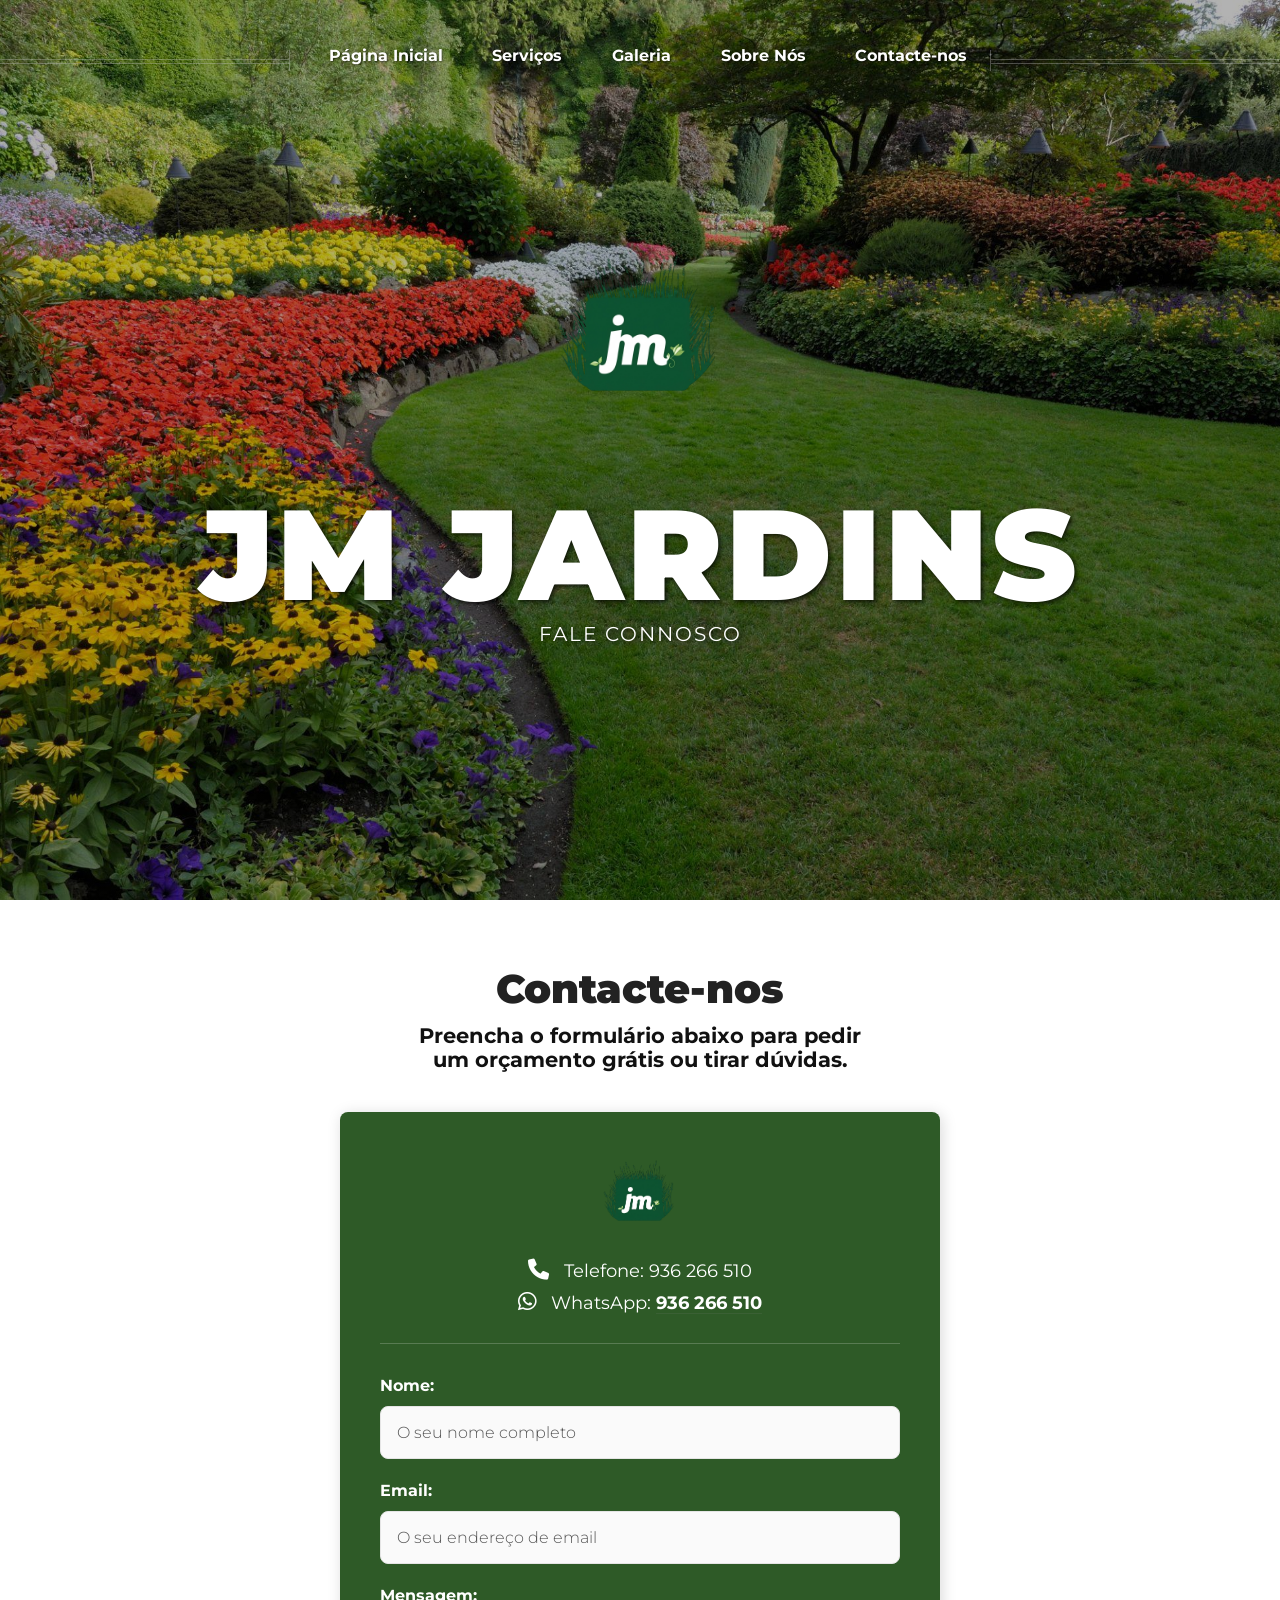
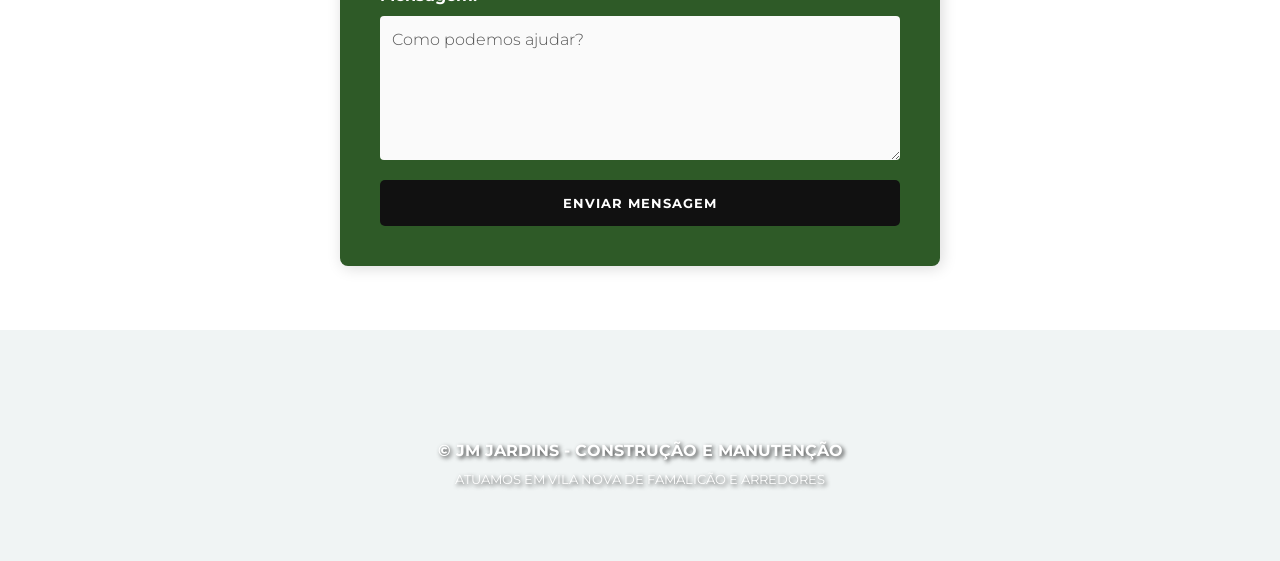
==== commit 3dd20bff: "Update contactos.html" ====
--- a/contactos.html
+++ b/contactos.html
@@ -14,17 +14,17 @@
 <style>
     /* header copiado das outras pags */
     #header {
-background-image: linear-gradient(rgba(0,0,0,0.3), rgba(0,0,0,0.3)), url('img/image jardim.jpg') !important; 
+        background-image: linear-gradient(rgba(0,0,0,0.3), rgba(0,0,0,0.3)), url('img/image jardim.jpg') !important; 
         background-size: cover !important;
         background-position: center !important;
-background-attachment: fixed !important;
+        background-attachment: fixed !important;
         min-height: 50vh; 
         display: flex;
         justify-content: center;
-    flex-direction: column;
+        flex-direction: column;
         align-items: center;
         border: none !important;
-margin-bottom: 0 !important;
+        margin-bottom: 0 !important;
         padding: 0 !important;
     }
 
@@ -168,6 +168,20 @@
         justify-content: center;
         align-items: center;
         text-align: center !important;
+    }
+
+    /* --- AJUSTES PARA TELEMÓVEL --- */
+    @media screen and (max-width: 736px) {
+        #header { min-height: 40vh !important; padding: 2em 0 !important; }
+        .logo-button img { height: 100px; }
+        #header h1 span { font-size: 1.4em; letter-spacing: 2px; }
+        
+        #nav { position: relative; top: 0; background: #222 !important; }
+        #nav ul li { display: block; border-bottom: 1px solid rgba(255,255,255,0.1); }
+        
+        .contactos-fundo { padding: 2em 10px; }
+        .caixa-formulario { padding: 25px 20px; width: 100%; }
+        .info-contacto-rapido div { font-size: 1em; }
     }
 </style>
 </head>
@@ -250,4 +264,4 @@
 
     </div>
 </body>
-</html>+</html>
--- a/assets/css/main.css
+++ b/assets/css/main.css
@@ -3125,14 +3125,48 @@
 					padding: 0 0.5em 0 0.5em;
 				}
 
-				.carousel article {
-					width: 14em;
-					padding-bottom: 2em;
-					margin: 0 0.5em 0 0;
-				}
+				.carousel article .image {
+						margin-bottom: 2em;
+					}
+
+					/* --- ADAPTAÇÃO PARA TELEMÓVEL (MOBILE) --- */
+@media screen and (max-width: 768px) {
+    #header {
+        min-height: 70vh !important;
+        padding: 40px 20px !important;
+    }
+
+    .logo-center img {
+        height: 120px !important;
+    }
+
+    #nav {
+        position: relative !important;
+        top: 0 !important;
+        background: #222 !important; /* Fundo escuro para o menu no tlm */
+    }
+
+    #nav ul {
+        display: block !important;
+        text-align: center;
+    }
+
+    #nav ul li {
+        display: block !important;
+        border-bottom: 1px solid rgba(255,255,255,0.1);
+        padding: 10px 0;
+    }
+
+    /* Forçar as colunas a ficarem uma por cima da outra */
+    .row > * {
+        width: 100% !important;
+        margin-left: 0 !important;
+        margin-bottom: 20px;
+    }
+}
 
 					.carousel article .image {
 						margin-bottom: 2em;
 					}
 
-	}+	}
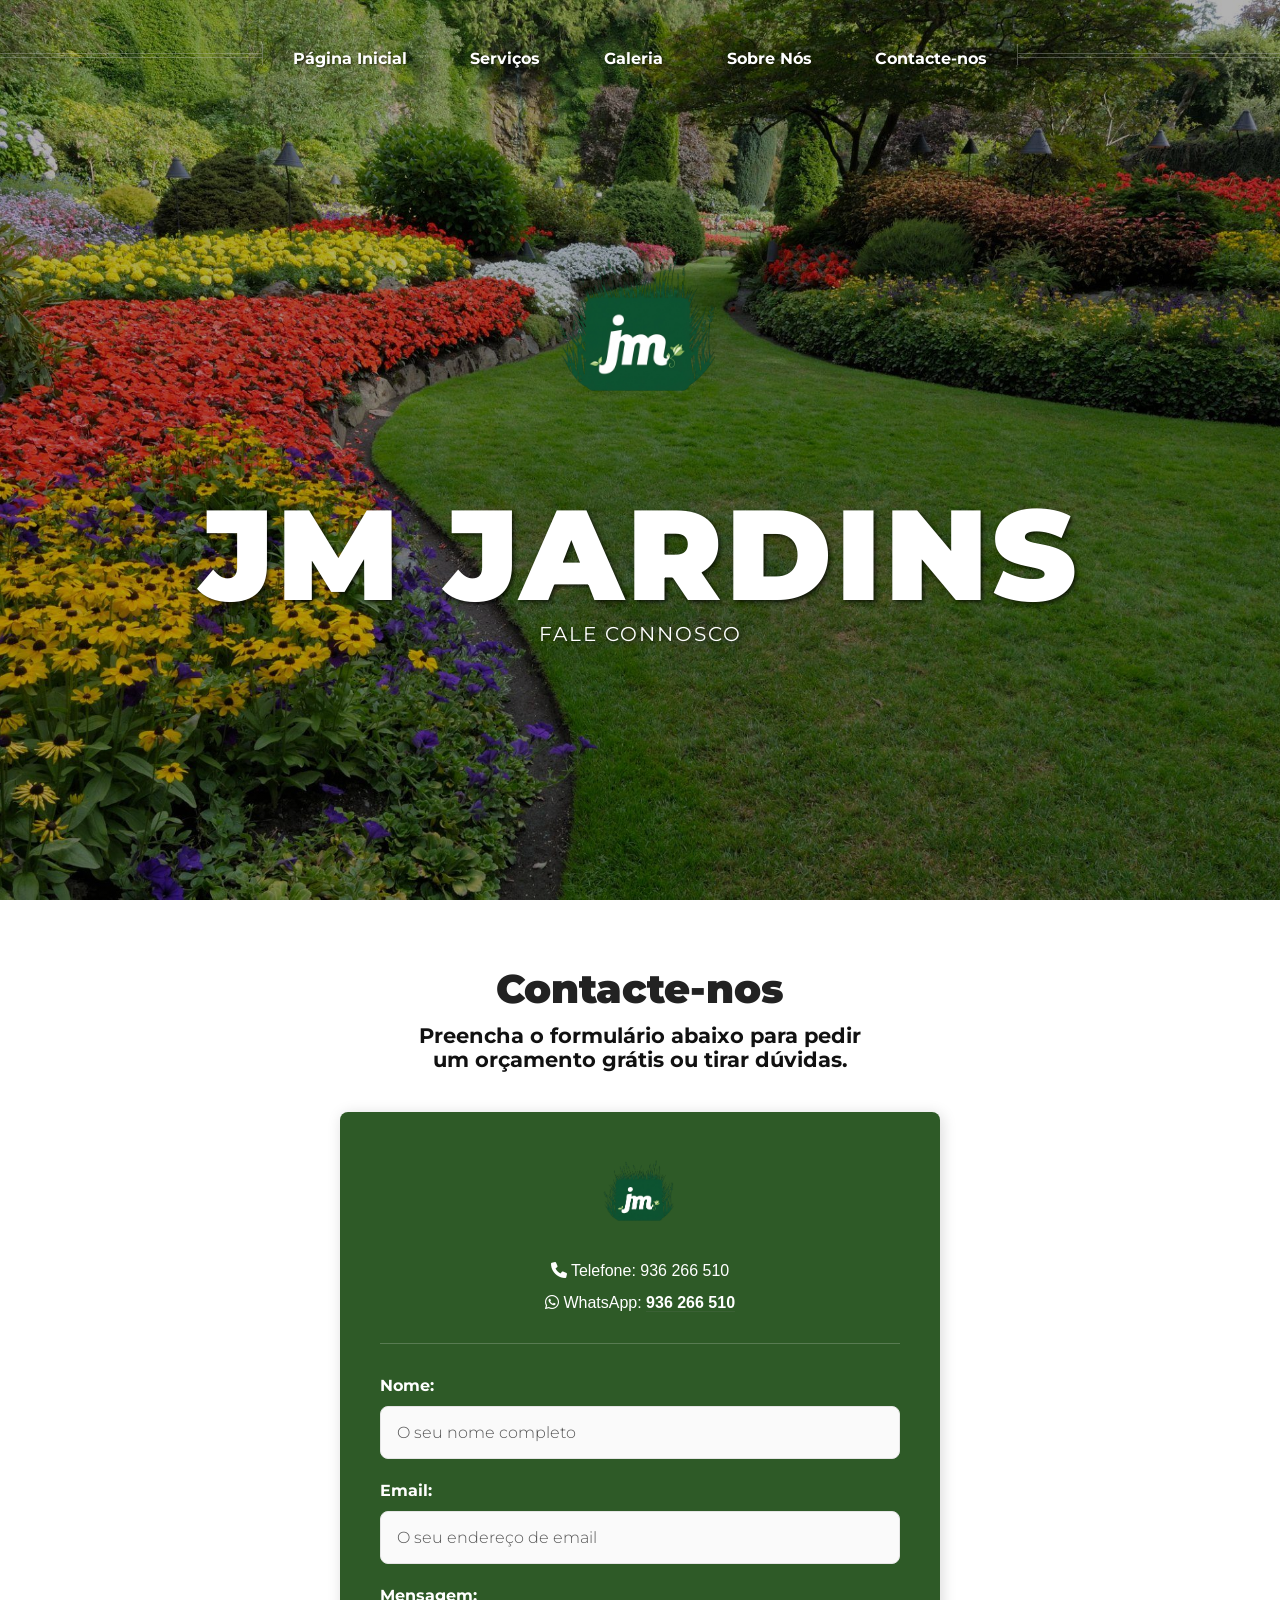
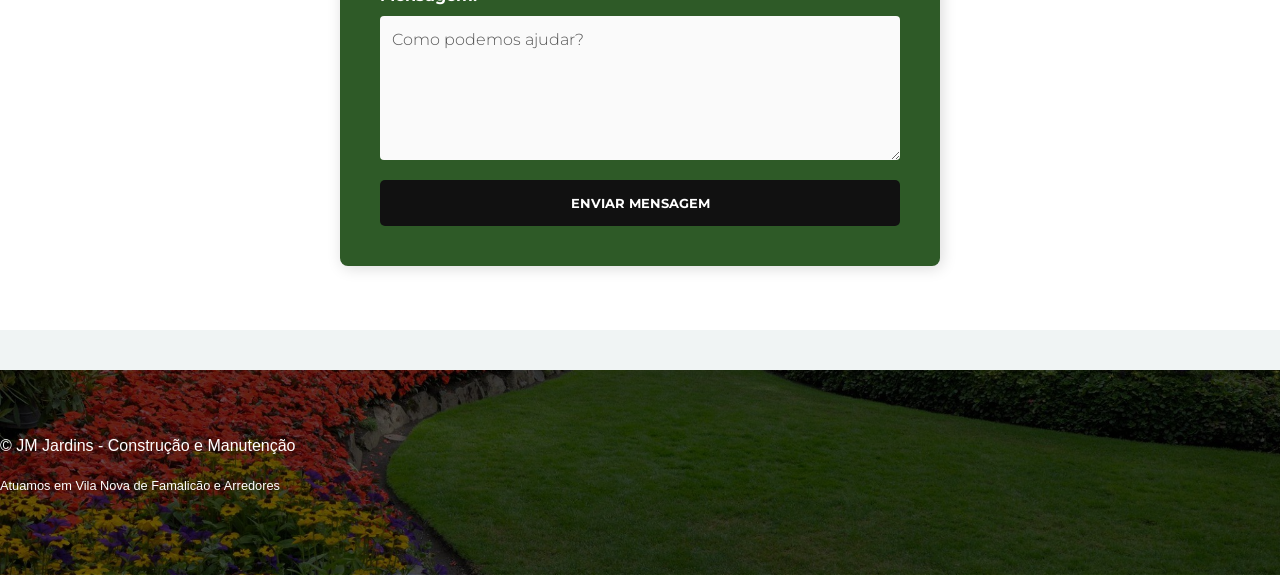
==== commit 3e7af3ef: "Update contactos.html" ====
--- a/contactos.html
+++ b/contactos.html
@@ -12,7 +12,7 @@
     <link rel="stylesheet" href="https://cdnjs.cloudflare.com/ajax/libs/font-awesome/6.0.0/css/all.min.css">
     
 <style>
-    /* header copiado das outras pags */
+    /* --- ESTRUTURA GERAL (PC E MOBILE) --- */
     #header {
         background-image: linear-gradient(rgba(0,0,0,0.3), rgba(0,0,0,0.3)), url('img/image jardim.jpg') !important; 
         background-size: cover !important;
@@ -37,151 +37,97 @@
         width: 100%; z-index: 100;
     }
 
+    #nav ul { list-style: none; margin: 0; padding: 0; text-align: center; }
+    #nav ul li { display: inline-block; margin: 0 15px; }
+
     #nav ul li a {
         color: #ffffff !important;
         font-family: 'Montserrat', sans-serif !important; font-weight: 700;
         text-shadow: 1px 1px 2px rgba(0,0,0,0.5);
-    }
-
-    #header h1, #header p {
+        text-decoration: none;
+    }
+
+    #header h1, #header h1 span, #header p {
         color: #ffffff !important;
         margin: 0 !important; text-transform: uppercase; 
         font-family: 'Montserrat', sans-serif !important; 
         text-shadow: 2px 2px 4px rgba(0,0,0,0.7);
-    }
-
-    #header p {
-        letter-spacing: 2px; font-size: 1.1em;
-        margin-top: 10px !important; font-weight: 400;
-    }
-
-    /* logo como botao centrado */
-    .logo-center { margin: 0 auto 1.5em auto; display: block; }
+        text-align: center;
+    }
+
+    #header h1 span { font-size: 2.0em; letter-spacing: 4px; font-weight: 900; }
+    #header p { letter-spacing: 2px; font-size: 1.1em; margin-top: 10px !important; font-weight: 400; }
+
+    .logo-center { margin: 0 auto 1.5em auto; display: block; text-align: center; }
     .logo-button img { width: auto; height: 180px; }
 
-    #header h1 span { 
-        font-size: 2.0em; color: #ffffff !important; 
-        letter-spacing: 4px; font-weight: 900; 
-        text-shadow: 2px 2px 4px rgba(0,0,0,0.7); 
-    }
-
-    /* fundo da secção de contactos */
-    .contactos-fundo {
-        background-color: #ffffff; 
-        padding: 4em 0;
-        text-align: center;
-    }
-
-    /* css po formulario - VERDE */
+    /* --- SECÇÃO CONTACTOS & FORMULÁRIO --- */
+    .contactos-fundo { background-color: #ffffff; padding: 4em 0; text-align: center; }
+
     .caixa-formulario {
-        max-width: 600px;
-        margin: 0 auto;
-        background: #2E5A27; /* Verde escuro do tema */
-        padding: 40px;
-        border-radius: 8px;
-        box-shadow: 2px 2px 15px rgba(0,0,0,0.15); /* sombra um bocado mais forte */
+        max-width: 600px; margin: 0 auto;
+        background: #2E5A27; padding: 40px;
+        border-radius: 8px; box-shadow: 2px 2px 15px rgba(0,0,0,0.15);
         text-align: left; 
     }
 
-    /* texto das labels agora a branco po contraste */
     .caixa-formulario label {
-        font-family: 'Montserrat', sans-serif;
-        font-weight: 700; color: #ffffff;
-        display: block; margin-bottom: 8px;
-    }
-
-    /* inputs e a caixa de mensagem */
+        font-family: 'Montserrat', sans-serif; font-weight: 700; 
+        color: #ffffff; display: block; margin-bottom: 8px;
+    }
+
     .caixa-formulario input, .caixa-formulario textarea {
-        width: 100%;
-        padding: 12px;
-        margin-bottom: 20px;
-        border: none; /* tirei a borda pa ficar mais clean no fundo verde */
-        border-radius: 4px;
-        font-family: 'Montserrat', sans-serif;
-        font-size: 1em;
-    }
-
-    /* o botao de enviar */
+        width: 100%; padding: 12px; margin-bottom: 20px;
+        border: none; border-radius: 4px; font-family: 'Montserrat', sans-serif;
+    }
+
     .caixa-formulario button {
-        background-color: #111111; /* Preto para destacar no verde */
-        color: #ffffff;
+        background-color: #111111; color: #ffffff;
         font-family: 'Montserrat', sans-serif; font-weight: 700;
-        padding: 15px 30px;
-        border: none; border-radius: 5px;
-        cursor: pointer;
-        text-transform: uppercase;
-        width: 100%; 
-        letter-spacing: 1px;
-    }
-
-    .caixa-formulario button:hover {
-        background-color: #333333; 
-    }
-
-    /* css po bloco de contactos rápidos (telefone e whatsapp) */
+        padding: 15px 30px; border: none; border-radius: 5px;
+        cursor: pointer; text-transform: uppercase; width: 100%; 
+    }
+
     .info-contacto-rapido {
-        text-align: center;
-        margin-bottom: 30px;
-        padding-bottom: 20px;
-        border-bottom: 1px solid rgba(255, 255, 255, 0.2); /* Borda branca muito suave pa separar */
-    }
-
-    .info-contacto-rapido div {
-        display: block; /* pa meter um por baixo do outro */
-        color: #ffffff !important;
-        font-family: 'Montserrat', sans-serif;
-        font-weight: 400;
-        font-size: 1.1em;
-        margin: 8px auto; /* espacamento entre eles */
-    }
-
-    .info-contacto-rapido i {
-        margin-right: 10px;
-        font-size: 1.2em;
-    }
-
-    .info-contacto-rapido a {
-        color: #ffffff !important;
-        text-decoration: none;
-        font-weight: 700; /* deixar o numero em negrito */
-    }
-
-    /* footer do costume */
+        text-align: center; margin-bottom: 30px; padding-bottom: 20px;
+        border-bottom: 1px solid rgba(255, 255, 255, 0.2);
+    }
+
+    .info-contacto-rapido div { color: #ffffff !important; margin: 8px auto; }
+    .info-contacto-rapido a { color: #ffffff !important; text-decoration: none; font-weight: 700; }
+
+    /* --- FOOTER --- */
     #footer {
-        border: none !important;
         background-image: linear-gradient(rgba(0,0,0,0.6), rgba(0,0,0,0.6)), url('img/image jardim.jpg') !important;
-        background-size: cover !important;
-        padding: 4em 0 !important;
-        background-position: center !important; background-attachment: fixed !important;
-        display: flex; flex-direction: column; justify-content: center; align-items: center;
-        text-align: center !important;
-    }
-
-    #footer p {
-        color: #ffffff !important; font-size: 1em !important;
-        font-family: 'Montserrat', sans-serif !important;
-        font-weight: 700 !important; margin: 5px auto !important;
-        text-transform: uppercase;
-        text-shadow: 2px 2px 4px rgba(0,0,0,0.8);
-        border: none !important; padding: 0 !important;
-        display: flex; flex-direction: column;
-        justify-content: center;
-        align-items: center;
-        text-align: center !important;
-    }
-
-    /* --- AJUSTES PARA TELEMÓVEL --- */
+        background-size: cover !important; padding: 4em 0 !important;
+        background-position: center !important; text-align: center !important;
+    }
+
+    /* --- AJUSTES FINAIS PARA TELEMÓVEL (O QUE ESTAVA A DAR ERRO) --- */
     @media screen and (max-width: 736px) {
-        #header { min-height: 40vh !important; padding: 2em 0 !important; }
-        .logo-button img { height: 100px; }
-        #header h1 span { font-size: 1.4em; letter-spacing: 2px; }
+        #header { min-height: 60vh !important; padding: 3em 10px !important; }
+        .logo-button img { height: 110px !important; }
+        #header h1 span { font-size: 1.4em !important; }
         
-        #nav { position: relative; top: 0; background: #222 !important; }
-        #nav ul li { display: block; border-bottom: 1px solid rgba(255,255,255,0.1); }
+        /* FIX DO MENU: Lista vertical organizada */
+        #nav { 
+            position: relative !important; top: 0 !important; 
+            background: #2E5A27 !important; /* Verde da empresa */
+            margin-top: 20px !important; padding: 10px 0 !important;
+            border-radius: 5px !important;
+        }
         
-        .contactos-fundo { padding: 2em 10px; }
-        .caixa-formulario { padding: 25px 20px; width: 100%; }
-        .info-contacto-rapido div { font-size: 1em; }
+        #nav ul li { 
+            display: block !important; /* Um por baixo do outro */
+            margin: 10px 0 !important; 
+            border-bottom: 1px solid rgba(255,255,255,0.1);
+            padding-bottom: 10px;
+        }
+
+        #nav ul li:last-child { border: none !important; }
+
+        .caixa-formulario { width: 90% !important; padding: 20px !important; }
+        .contactos-fundo { padding: 2em 5px !important; }
     }
 </style>
 </head>
--- a/assets/css/main.css
+++ b/assets/css/main.css
@@ -3129,44 +3129,66 @@
 						margin-bottom: 2em;
 					}
 
-					/* --- ADAPTAÇÃO PARA TELEMÓVEL (MOBILE) --- */
-@media screen and (max-width: 768px) {
+/* --- AJUSTE TOTAL DO MENU MOBILE (PÓS-IMAGENS) --- */
+@media screen and (max-width: 736px) {
+    /* 1. Alinhamento Global e Espaçamento */
     #header {
-        min-height: 70vh !important;
-        padding: 40px 20px !important;
+        min-height: 60vh !important; /* Aumenta um pouco para respirar */
+        display: flex !important;
+        flex-direction: column !important;
+        justify-content: center !important;
+        align-items: center !important;
+        padding: 2em 1em !important;
     }
 
-    .logo-center img {
-        height: 120px !important;
-    }
-
+    .logo-button img { height: 90px !important; margin-bottom: 1em !important; }
+    #header h1 span { font-size: 1.4em !important; letter-spacing: 2px !important; }
+    #header p { font-size: 0.9em !important; margin-top: 5px !important; }
+
+    /* 2. FORÇAR MENU A SER UMA LISTA VERTICAL LIMPA */
     #nav {
         position: relative !important;
         top: 0 !important;
-        background: #222 !important; /* Fundo escuro para o menu no tlm */
+        width: 100% !important;
+        display: block !important;
+        background: rgba(46, 90, 39, 0.95) !important; /* Verde JM Jardins Semi-transparente */
+        margin-top: 2em !important;
+        padding: 15px 0 !important;
+        border-radius: 8px !important; /* Cantos arredondados */
+        visibility: visible !important;
+        opacity: 1 !important;
     }
 
     #nav ul {
-        display: block !important;
-        text-align: center;
+        display: flex !important;
+        flex-direction: column !important; /* Empilha os links */
+        align-items: center !important;
+        list-style: none !important;
+        margin: 0 !important;
+        padding: 0 !important;
     }
 
     #nav ul li {
         display: block !important;
-        border-bottom: 1px solid rgba(255,255,255,0.1);
-        padding: 10px 0;
+        width: 100% !important;
+        text-align: center !important;
+        padding: 10px 0 !important;
+        border-bottom: 1px solid rgba(255,255,255,0.1) !important; /* Linha separadora suave */
     }
 
-    /* Forçar as colunas a ficarem uma por cima da outra */
-    .row > * {
-        width: 100% !important;
-        margin-left: 0 !important;
-        margin-bottom: 20px;
+    #nav ul li:last-child {
+        border-bottom: none !important; /* Remove linha no último link */
+    }
+
+    #nav ul li a {
+        display: block !important;
+        color: #ffffff !important;
+        font-family: 'Montserrat', sans-serif !important;
+        font-weight: 700 !important;
+        text-transform: uppercase !important;
+        text-decoration: none !important;
+        font-size: 1em !important;
+        letter-spacing: 1px !important;
     }
 }
-
-					.carousel article .image {
-						margin-bottom: 2em;
-					}
-
-	}
+	}
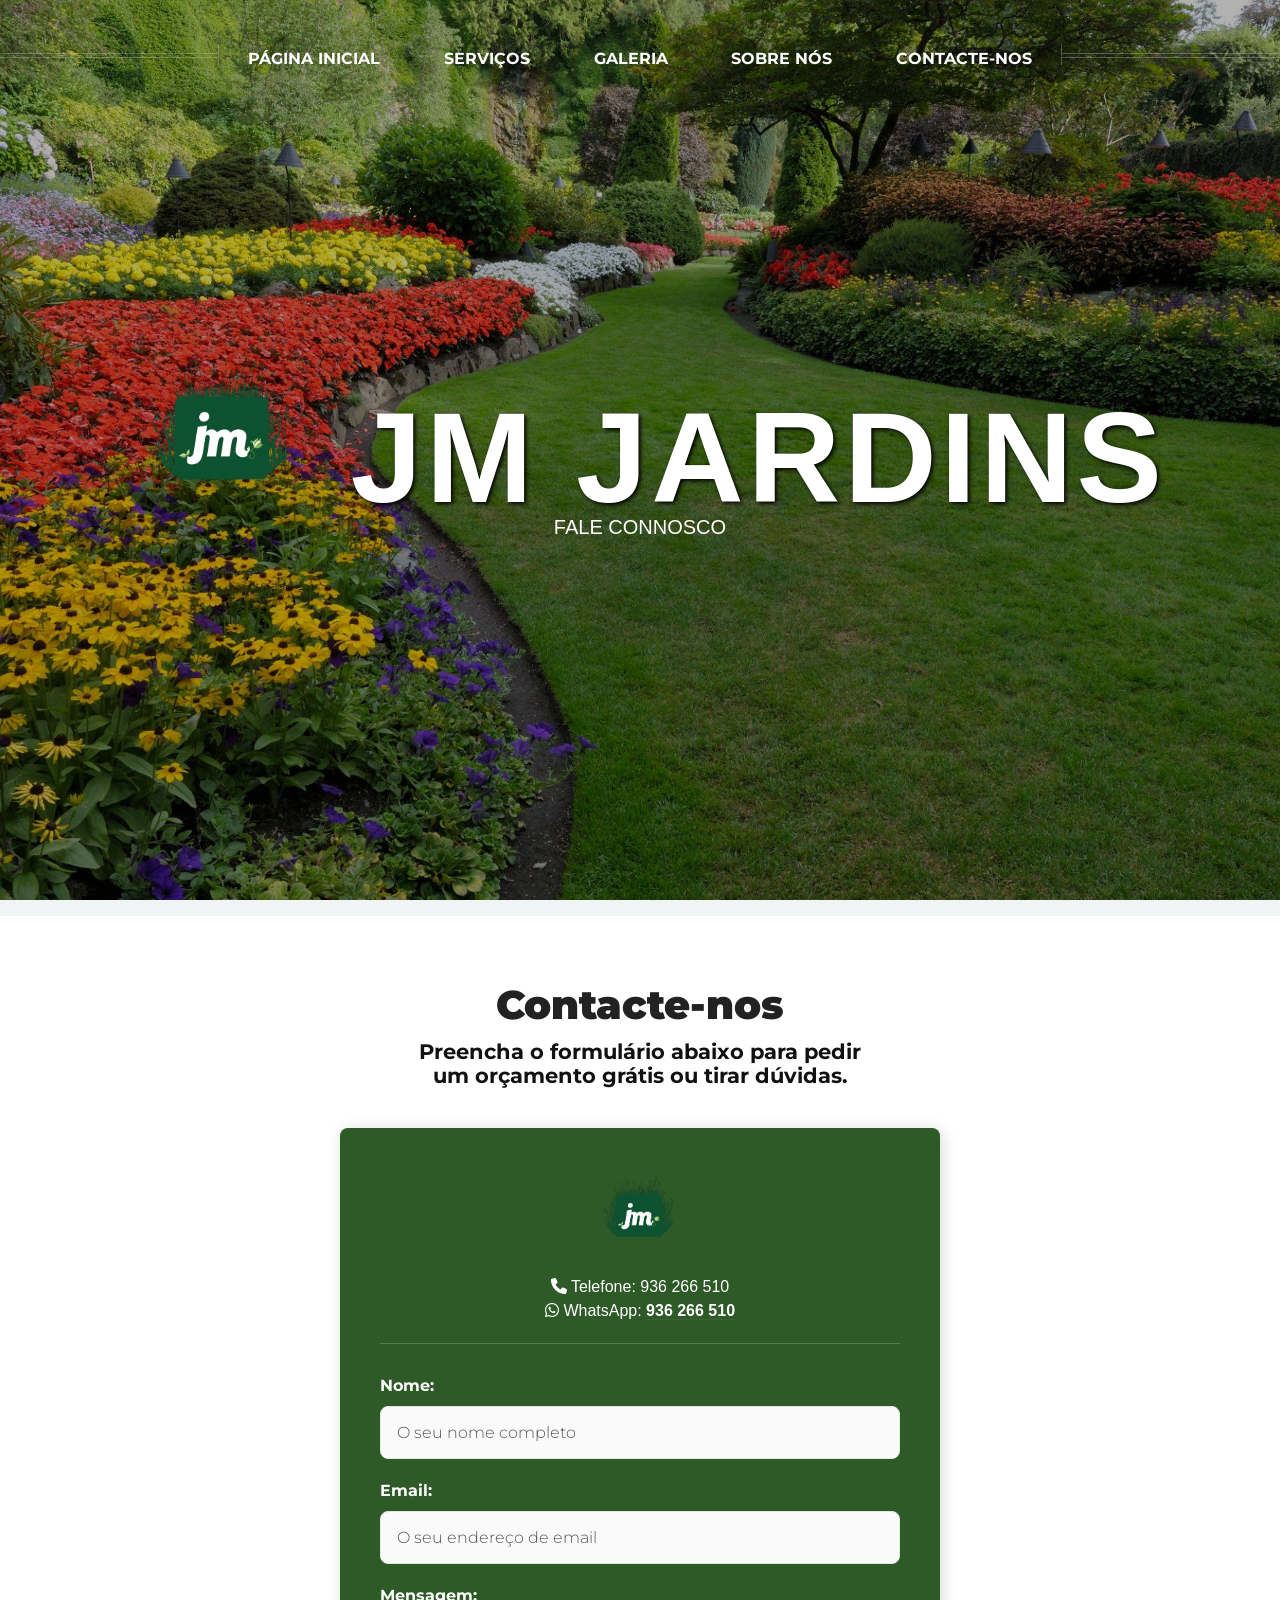
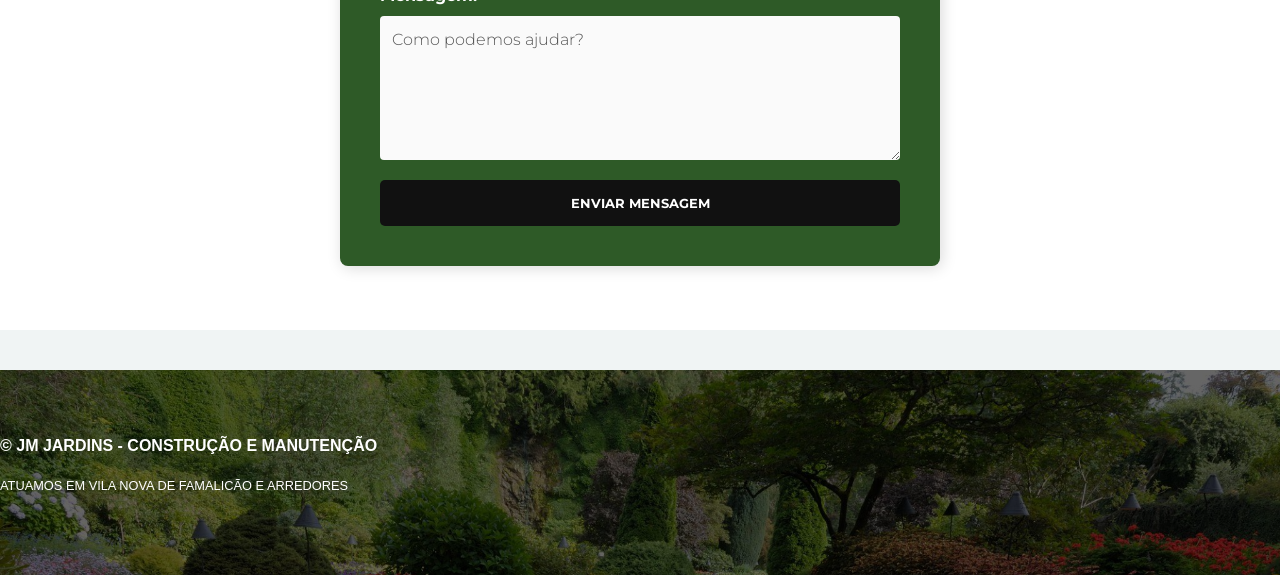
==== commit d0d97c3b: "Update contactos.html" ====
--- a/contactos.html
+++ b/contactos.html
@@ -1,18 +1,17 @@
 <!DOCTYPE html>
 <html lang="pt">
 <head>
-<meta charset="UTF-8">
+    <meta charset="UTF-8">
     <meta name="viewport" content="width=device-width, initial-scale=1.0">
-<title>JM Jardins - Contactos</title>
+    <title>JM Jardins - Contactos</title>
     
     <link href="https://fonts.googleapis.com/css2?family=Montserrat:wght@400;700;900&display=swap" rel="stylesheet">
     <link rel="stylesheet" href="assets/css/main.css">
+    <link rel="stylesheet" href="https://cdnjs.cloudflare.com/ajax/libs/font-awesome/6.0.0/css/all.min.css">
     <noscript><link rel="stylesheet" href="assets/css/noscript.css" /></noscript>
     
-    <link rel="stylesheet" href="https://cdnjs.cloudflare.com/ajax/libs/font-awesome/6.0.0/css/all.min.css">
-    
 <style>
-    /* --- ESTRUTURA GERAL (PC E MOBILE) --- */
+    /* --- TOPO (IGUAL AS OUTRAS PAGINAS) --- */
     #header {
         background-image: linear-gradient(rgba(0,0,0,0.3), rgba(0,0,0,0.3)), url('img/image jardim.jpg') !important; 
         background-size: cover !important;
@@ -24,50 +23,46 @@
         flex-direction: column;
         align-items: center;
         border: none !important;
-        margin-bottom: 0 !important;
         padding: 0 !important;
     }
 
-    #header:before, #header:after { display: none !important; background: none !important; }
+    #header:before, #header:after { display: none !important; }
     
+    /* MENU LA DE CIMA */
     #nav {
         position: absolute; top: 20px;
         background: transparent !important;
-        border: none !important; box-shadow: none !important;
         width: 100%; z-index: 100;
-    }
-
-    #nav ul { list-style: none; margin: 0; padding: 0; text-align: center; }
+        text-align: center;
+    }
+
+    #nav ul { list-style: none; margin: 0; padding: 0; }
     #nav ul li { display: inline-block; margin: 0 15px; }
 
     #nav ul li a {
         color: #ffffff !important;
-        font-family: 'Montserrat', sans-serif !important; font-weight: 700;
-        text-shadow: 1px 1px 2px rgba(0,0,0,0.5);
+        font-family: 'Montserrat', sans-serif; font-weight: 700;
         text-decoration: none;
-    }
-
-    #header h1, #header h1 span, #header p {
-        color: #ffffff !important;
-        margin: 0 !important; text-transform: uppercase; 
-        font-family: 'Montserrat', sans-serif !important; 
-        text-shadow: 2px 2px 4px rgba(0,0,0,0.7);
-        text-align: center;
-    }
-
-    #header h1 span { font-size: 2.0em; letter-spacing: 4px; font-weight: 900; }
-    #header p { letter-spacing: 2px; font-size: 1.1em; margin-top: 10px !important; font-weight: 400; }
-
-    .logo-center { margin: 0 auto 1.5em auto; display: block; text-align: center; }
-    .logo-button img { width: auto; height: 180px; }
-
-    /* --- SECÇÃO CONTACTOS & FORMULÁRIO --- */
-    .contactos-fundo { background-color: #ffffff; padding: 4em 0; text-align: center; }
+        text-transform: uppercase;
+    }
+
+    #header h1 span { 
+        font-size: 2.0em; letter-spacing: 4px; font-weight: 900; 
+        color: #fff !important; text-shadow: 2px 2px 4px #000;
+    }
+
+    .logo-button img { height: 160px; width: auto; }
+
+    /* --- FORMULARIO E CONTACTOS --- */
+    .contactos-fundo { background-color: #ffffff; padding: 4em 20px; text-align: center; }
 
     .caixa-formulario {
-        max-width: 600px; margin: 0 auto;
-        background: #2E5A27; padding: 40px;
-        border-radius: 8px; box-shadow: 2px 2px 15px rgba(0,0,0,0.15);
+        max-width: 600px; 
+        margin: 0 auto;
+        background: #2E5A27; /* VERDE JM */
+        padding: 40px;
+        border-radius: 8px; 
+        box-shadow: 2px 2px 15px rgba(0,0,0,0.15);
         text-align: left; 
     }
 
@@ -82,52 +77,58 @@
     }
 
     .caixa-formulario button {
-        background-color: #111111; color: #ffffff;
+        background-color: #111; /* PRETO PO CONTRASTE */
+        color: #ffffff;
         font-family: 'Montserrat', sans-serif; font-weight: 700;
-        padding: 15px 30px; border: none; border-radius: 5px;
+        padding: 15px; border: none; border-radius: 5px;
         cursor: pointer; text-transform: uppercase; width: 100%; 
     }
 
+    /* TEXTO BRANCO DENTRO DA CAIXA VERDE */
     .info-contacto-rapido {
         text-align: center; margin-bottom: 30px; padding-bottom: 20px;
         border-bottom: 1px solid rgba(255, 255, 255, 0.2);
-    }
-
-    .info-contacto-rapido div { color: #ffffff !important; margin: 8px auto; }
-    .info-contacto-rapido a { color: #ffffff !important; text-decoration: none; font-weight: 700; }
-
-    /* --- FOOTER --- */
+        color: #fff !important;
+    }
+
+    .info-contacto-rapido a { color: #fff !important; font-weight: 700; text-decoration: none; }
+
+    /* --- RODAPE --- */
     #footer {
         background-image: linear-gradient(rgba(0,0,0,0.6), rgba(0,0,0,0.6)), url('img/image jardim.jpg') !important;
         background-size: cover !important; padding: 4em 0 !important;
-        background-position: center !important; text-align: center !important;
-    }
-
-    /* --- AJUSTES FINAIS PARA TELEMÓVEL (O QUE ESTAVA A DAR ERRO) --- */
+        text-align: center !important;
+    }
+
+    #footer p { color: #ffffff !important; font-weight: 700; text-transform: uppercase; }
+
+    /* --- AJUSTES TLM (MOBILE) --- */
     @media screen and (max-width: 736px) {
-        #header { min-height: 60vh !important; padding: 3em 10px !important; }
-        .logo-button img { height: 110px !important; }
+        #header { min-height: 60vh !important; }
+        .logo-button img { height: 100px !important; }
         #header h1 span { font-size: 1.4em !important; }
         
-        /* FIX DO MENU: Lista vertical organizada */
+        /* FIX DO MENU VERDE */
         #nav { 
             position: relative !important; top: 0 !important; 
-            background: #2E5A27 !important; /* Verde da empresa */
+            background: #2E5A27 !important; 
             margin-top: 20px !important; padding: 10px 0 !important;
             border-radius: 5px !important;
+            display: block !important;
+            visibility: visible !important;
         }
         
         #nav ul li { 
-            display: block !important; /* Um por baixo do outro */
-            margin: 10px 0 !important; 
-            border-bottom: 1px solid rgba(255,255,255,0.1);
-            padding-bottom: 10px;
+            display: block !important; 
+            padding: 12px 0 !important;
+            border-bottom: 1px solid rgba(255,255,255,0.1); 
         }
 
         #nav ul li:last-child { border: none !important; }
 
-        .caixa-formulario { width: 90% !important; padding: 20px !important; }
-        .contactos-fundo { padding: 2em 5px !important; }
+        /* FORMULARIO NO TLM */
+        .caixa-formulario { width: 95% !important; padding: 25px !important; }
+        .contactos-fundo { padding: 2em 10px !important; }
     }
 </style>
 </head>
